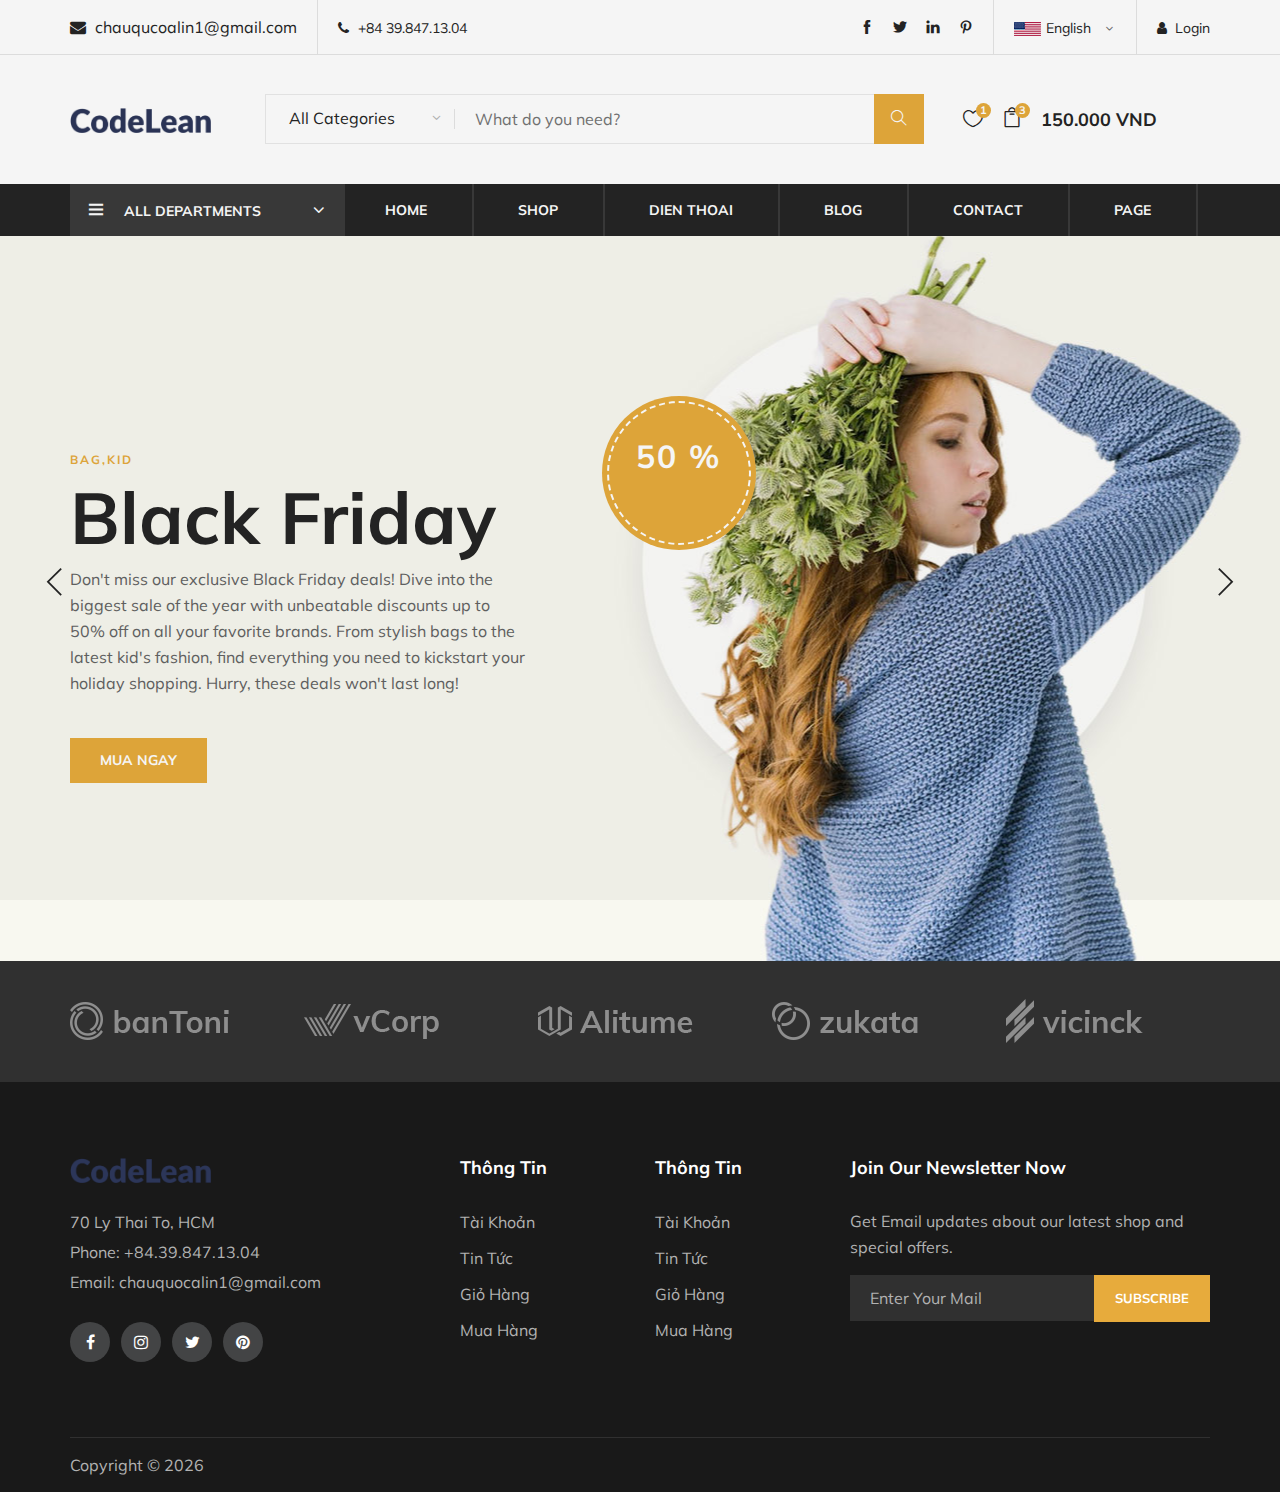
==== wwwroot/index.html @ 82dbb9b5 "Thông điệp của bạn" ====
<!DOCTYPE html>
<html lang="zxx">

<head>
    <meta charset="UTF-8">
    <meta name="description" content="codelean Template">
    <meta name="keywords" content="codelean, unica, creative, html">
    <meta name="viewport" content="width=device-width, initial-scale=1.0">
    <meta http-equiv="X-UA-Compatible" content="ie=edge">
    <title>Alin Mobile</title>

    <!-- Google Font -->
    <link href="https://fonts.googleapis.com/css?family=Muli:300,400,500,600,700,800,900&display=swap" rel="stylesheet">

    <!-- Css Styles -->
    <link rel="stylesheet" href="css/bootstrap.min.css" type="text/css">
    <link rel="stylesheet" href="css/font-awesome.min.css" type="text/css">
    <link rel="stylesheet" href="css/themify-icons.css" type="text/css">
    <link rel="stylesheet" href="css/elegant-icons.css" type="text/css">
    <link rel="stylesheet" href="css/owl.carousel.min.css" type="text/css">
    <link rel="stylesheet" href="css/nice-select.css" type="text/css">
    <link rel="stylesheet" href="css/jquery-ui.min.css" type="text/css">
    <link rel="stylesheet" href="css/slicknav.min.css" type="text/css">
    <link rel="stylesheet" href="css/style.css" type="text/css">
</head>

<body>
    <!-- Start coding here -->

    <div id="preloder">
        <div class="loader"></div>

    </div>

    <header class="header-section">
        <div class="header-top">
            <div class="container">
                <div class="ht-left">
                    <div class="mail-service">
                        <i class="fa fa-envelope"></i>
                        <span>chauqucoalin1@gmail.com</span>
                    </div>
                    <div class="phone-service">
                        <i class="fa fa-phone"></i>
                        <span>+84 39.847.13.04</span>
                    </div>
                </div>
                <div class="ht-right">
                    <a href="login.html" class="login-panel"><i class="fa fa-user"></i>Login</a>
                    <div class="lan-selector">
                        <select class="language_drop" name="countries" id="countries" style="width: 300px;">
                            <!-- Options need to be inside the select element -->
                            <option value='yt' data-image="img/flag-1.jpg" data-imagecss="flag yt" data-title="English">English</option>
                            <option value='yu' data-image="img/flag-2.jpg" data-imagecss="flag yu" data-title="TiengViet">Tieng viet</option>
                        </select>
                    </div>
                    <div class="top-social">
                        <a href="#"><i class="ti-facebook"></i></a>
                        <a href="#"><i class="ti-twitter-alt"></i></a>
                        <a href="#"><i class="ti-linkedin"></i></a>
                        <a href="#"><i class="ti-pinterest"></i></a>
                    </div>
                </div>
            </div>
        </div>
        <div class="container">
            <div class="inner-header">
                <div class="row">
                    <div class="col-lg-2 col-md-2">
                        <div class="logo">
                            <a href="index.html"><img src="img/logo.png" height="25" alt=""></a>
                        </div>
                    </div>
                    <div class="col-lg-7 col-md-7">
                        <div class="advanced-search">
                            <button type="button" class="category-btn">All Categories</button>
                            <div class="input-group">
                                <input type="text" placeholder="What do you need?">
                                <button type="button"><i class="ti-search"></i></button>
                            </div>
                        </div>
                    </div>
                    <div class="col-lg-3 clo-md-3">
                        <ul class="nav-right">
                            <li class="heart-icon">
                                <a href="#">
                                    <i class="icon_heart_alt"></i>
                                    <span>1</span>
                                </a>
                            </li>
                            <li class="cart-icon">
                                <a href="#">
                                    <i class="icon_bag_alt"></i>
                                    <span>3</span>
                                </a>
                                <div class="cart-hover">
                                    <div class="select-items">
                                        <table>
                                            <tbody>
                                                <tr>
                                                    <td class="si-pic"><img src="img/select-product-1.jpg" alt=""></td>
                                                    <td class="si-text">
                                                        <div class="product-selected">
                                                            <p>60.000 VND x 1</p>
                                                            <h6>ALin</h6>
                                                        </div>
                                                    </td>
                                                    <td class="si-close">
                                                        <i class="ti-close"></i>
                                                    </td>
                                                </tr>
                                                <tr>
                                                    <td class="si-pic"><img src="img/select-product-2.jpg" alt=""></td>
                                                    <td class="si-text">
                                                        <div class="product-selected">
                                                            <p>61.000 VND x 1</p>
                                                            <h6>ALin 2</h6>
                                                        </div>
                                                    </td>
                                                    <td class="si-close">
                                                        <i class="ti-close"></i>
                                                    </td>
                                                </tr>
                                            </tbody>
                                        </table>
                                    </div>
                                    <div class="select-total">
                                        <span>total: </span>
                                        <h5>1200000 VND</h5>

                                    </div>
                                    <div class="select-button">
                                        <a href="shopping-cart.html" class="primary-btn view-card">VIEW CARD</a>
                                        <a href="check-out.html" class="primary-btn checkout-btn">CHECK OUT</a>

                                    </div>
                                </div>
                            </li>
                            <li class="cart-price">150.000 VND</li>
                        </ul>
                    </div>
                </div>
            </div>
        </div>
        <div class="nav-item">
            <div class="container">
                <div class="nav-depart">
                    <div class="depart-btn">
                        <i class="ti-menu"></i>
                        <span>All departments</span>
                        <ul class="depart-hover">
                            <li class="active"><a href="#">iPhone</a></li>
                            <li><a href="#">Samsung</a></li>
                            <li><a href="#">Xiaomi</a></li>
                            <li><a href="#">Alin</a></li>
                            <li><a href="#">Nokia</a></li>
                            <li><a href="#">Levo</a></li>
                        </ul>
                    </div>
                </div>
                <nav class="nav-menu mobile-menu">
                    <ul>
                        <li><a href="index.html">Home</a></li>
                        <li><a href="shop.html">Shop</a></li>
                        <li>
                            <a href="#">Dien Thoai</a>
                            <ul class="dropdown">
                                <li><a href="#">Samsung</a></li>
                                <li><a href="#">iPhone</a></li>
                                <li><a href="#">Nokia</a></li>
                            </ul>
                        </li>
                        <li><a href="blog.html">Blog</a></li>
                        <li><a href="contact.html">Contact</a></li>
                        <li><a href="#">Page</a>
                            <ul class="dropdown">
                                <li><a href="blog-details.html">Blog Details</a></li>
                                <li><a href="shopping-cart.html">Shopping Cart</a></li>
                                <li><a href="login.html">Login</a></li>
                            </ul>

                        </li>
                    </ul>
                </nav>
            </div>
        </div>  
    </header>
    <section class="hero-section">
        <div class="hero-items owl-carousel">
            <div class="single-hero-items set-bg" data-setbg="img/hero-1.jpg">
                <div class="container">
                    <div class="row">
                        <div class="col-lg-5">
                            <span>Bag,kid</span>
                            <h1>Black Friday </h1>
                            <p>Don't miss our exclusive Black Friday deals! Dive into the biggest sale of the year with unbeatable discounts up to 50% off on all your favorite brands. From stylish bags to the latest kid's fashion, find everything you need to kickstart your holiday shopping. Hurry, these deals won't last long!</p>
                            <a href="#" class="primary-btn"> Mua Ngay</a>
                        </div>

                    </div>
                    <div class="off-card">
                        <h2><span> 50 %</span></h2>

                    </div>
                </div>
            </div>
            <div class="single-hero-items set-bg" data-setbg="img/hero-2.jpg">
                <div class="container">
                    <div class="row">
                        <div class="col-lg-5">
                            <span>Bag,kid</span>
                            <h1>Black Friday </h1>
                            <p>Don't miss our exclusive Black Friday deals! Dive into the biggest sale of the year with unbeatable discounts up to 50% off on all your favorite brands. From stylish bags to the latest kid's fashion, find everything you need to kickstart your holiday shopping. Hurry, these deals won't last long!</p>

                            <a href="#" class="primary-btn"> Mua Ngay</a>
                        </div>

                    </div>
                    <div class="off-card">
                        <h2><span> 50 %</span></h2>

                    </div>
                </div>
            </div>
        </div>

    </section>
    <!-- logo  -->
    <div class="partner-logo"> 
        <div class="container">
            <div class="logo-carousel owl-carousel">
                <div class="logo-item">
                    <div class="tablecell-inner">
                        <img src="img/logo-carousel/logo-1.png" a>
                    </div>
                </div>
                <div class="logo-item">
                    <div class="tablecell-inner">
                        <img src="img/logo-carousel/logo-2.png" a>
                    </div>
                </div>
                <div class="logo-item">
                    <div class="tablecell-inner">
                        <img src="img/logo-carousel/logo-3.png" a>
                    </div>
                </div>
                <div class="logo-item">
                    <div class="tablecell-inner">
                        <img src="img/logo-carousel/logo-4.png" a>
                    </div>
                </div>
                <div class="logo-item">
                    <div class="tablecell-inner">
                        <img src="img/logo-carousel/logo-5.png" a>
                    </div>
                </div>
            </div>
        </div>
    </div>
    <footer class="footer-section">
        <div class="container">
            <div class="row">
                <div class="col-lg-3">
                    <div class="footer-left">
                        <div class="footer-logo">
                            <a href="index.html">
                                <img src="img/footer-logo.png" alt="Footer Logo" height="25">
                            </a>
                        </div>
                        <ul>
                            <li>70 Ly Thai To, HCM</li>
                            <li>Phone: +84.39.847.13.04</li>
                            <li>Email: chauquocalin1@gmail.com</li>
                        </ul>
                        <div class="footer-social">
                            <a href="#"><i class="fa fa-facebook"></i></a>
                            <a href="#"><i class="fa fa-instagram"></i></a>
                            <a href="#"><i class="fa fa-twitter"></i></a>
                            <a href="#"><i class="fa fa-pinterest"></i></a>
                        </div>
                    </div>
                </div>
                <div class="col-lg-2 offset-lg-1">
                    <div class="footer-widget">
                        <h5>Thông Tin</h5>
                        <ul>
                            <li><a href="">Tài Khoản</a></li>
                            <li><a href="">Tin Tức</a></li>
                            <li><a href="">Giỏ Hàng</a></li>
                            <li><a href="">Mua Hàng</a></li>
                        </ul>
                    </div>
                </div>
                <div class="col-lg-2">
                    <div class="footer-widget">
                        <h5>Thông Tin</h5>
                        <ul>
                            <li><a href="">Tài Khoản</a></li>
                            <li><a href="">Tin Tức</a></li>
                            <li><a href="">Giỏ Hàng</a></li>
                            <li><a href="">Mua Hàng</a></li>
                        </ul>
                    </div>
                </div>
                <div class="col-lg-4">
                 <div class="newslatter-item">
                    <h5>Join Our Newsletter Now</h5>
                    <p>Get Email updates about our latest shop and special offers.</p>
                    <form action="#" class="subscribe-form">
                        <input type="text" placeholder="Enter Your Mail">
                        <button type="button">Subscribe</button>
                    </form>

                 </div>
                </div>
            </div>
            <div class="copyright-reserved">
                <div class="row">
                    <div class="col-lg-12">
                        <div class="copyright-text">
                            <!-- Fixed JavaScript code for the year -->
                            Copyright &copy; <script>document.write(new Date().getFullYear());</script>
                        </div>
                    </div>
                </div>
                
            </div>
        </div>
    </footer>
    

    

    <!-- Js Plugins -->
    <script src="js/jquery-3.3.1.min.js"></script>
    <script src="js/bootstrap.min.js"></script>
    <script src="js/jquery-ui.min.js"></script>
    <script src="js/jquery.countdown.min.js"></script>
    <script src="js/jquery.nice-select.min.js"></script>
    <script src="js/jquery.zoom.min.js"></script>
    <script src="js/jquery.dd.min.js"></script>
    <script src="js/jquery.slicknav.js"></script>
    <script src="js/owl.carousel.min.js"></script>
    <script src="js/main.js"></script>
</body>

</html>
---- wwwroot/css/themify-icons.css ----
@font-face {
	font-family: 'themify';
	src:url('../fonts/themify.eot?-fvbane');
	src:url('../fonts/themify.eot?#iefix-fvbane') format('embedded-opentype'),
		url('../fonts/themify.woff?-fvbane') format('woff'),
		url('../fonts/themify.ttf?-fvbane') format('truetype'),
		url('../fonts/themify.svg?-fvbane#themify') format('svg');
	font-weight: normal;
	font-style: normal;
}

[class^="ti-"], [class*=" ti-"] {
	font-family: 'themify';
	speak: none;
	font-style: normal;
	font-weight: normal;
	font-variant: normal;
	text-transform: none;
	line-height: 1;

	/* Better Font Rendering =========== */
	-webkit-font-smoothing: antialiased;
	-moz-osx-font-smoothing: grayscale;
}

.ti-wand:before {
	content: "\e600";
}
.ti-volume:before {
	content: "\e601";
}
.ti-user:before {
	content: "\e602";
}
.ti-unlock:before {
	content: "\e603";
}
.ti-unlink:before {
	content: "\e604";
}
.ti-trash:before {
	content: "\e605";
}
.ti-thought:before {
	content: "\e606";
}
.ti-target:before {
	content: "\e607";
}
.ti-tag:before {
	content: "\e608";
}
.ti-tablet:before {
	content: "\e609";
}
.ti-star:before {
	content: "\e60a";
}
.ti-spray:before {
	content: "\e60b";
}
.ti-signal:before {
	content: "\e60c";
}
.ti-shopping-cart:before {
	content: "\e60d";
}
.ti-shopping-cart-full:before {
	content: "\e60e";
}
.ti-settings:before {
	content: "\e60f";
}
.ti-search:before {
	content: "\e610";
}
.ti-zoom-in:before {
	content: "\e611";
}
.ti-zoom-out:before {
	content: "\e612";
}
.ti-cut:before {
	content: "\e613";
}
.ti-ruler:before {
	content: "\e614";
}
.ti-ruler-pencil:before {
	content: "\e615";
}
.ti-ruler-alt:before {
	content: "\e616";
}
.ti-bookmark:before {
	content: "\e617";
}
.ti-bookmark-alt:before {
	content: "\e618";
}
.ti-reload:before {
	content: "\e619";
}
.ti-plus:before {
	content: "\e61a";
}
.ti-pin:before {
	content: "\e61b";
}
.ti-pencil:before {
	content: "\e61c";
}
.ti-pencil-alt:before {
	content: "\e61d";
}
.ti-paint-roller:before {
	content: "\e61e";
}
.ti-paint-bucket:before {
	content: "\e61f";
}
.ti-na:before {
	content: "\e620";
}
.ti-mobile:before {
	content: "\e621";
}
.ti-minus:before {
	content: "\e622";
}
.ti-medall:before {
	content: "\e623";
}
.ti-medall-alt:before {
	content: "\e624";
}
.ti-marker:before {
	content: "\e625";
}
.ti-marker-alt:before {
	content: "\e626";
}
.ti-arrow-up:before {
	content: "\e627";
}
.ti-arrow-right:before {
	content: "\e628";
}
.ti-arrow-left:before {
	content: "\e629";
}
.ti-arrow-down:before {
	content: "\e62a";
}
.ti-lock:before {
	content: "\e62b";
}
.ti-location-arrow:before {
	content: "\e62c";
}
.ti-link:before {
	content: "\e62d";
}
.ti-layout:before {
	content: "\e62e";
}
.ti-layers:before {
	content: "\e62f";
}
.ti-layers-alt:before {
	content: "\e630";
}
.ti-key:before {
	content: "\e631";
}
.ti-import:before {
	content: "\e632";
}
.ti-image:before {
	content: "\e633";
}
.ti-heart:before {
	content: "\e634";
}
.ti-heart-broken:before {
	content: "\e635";
}
.ti-hand-stop:before {
	content: "\e636";
}
.ti-hand-open:before {
	content: "\e637";
}
.ti-hand-drag:before {
	content: "\e638";
}
.ti-folder:before {
	content: "\e639";
}
.ti-flag:before {
	content: "\e63a";
}
.ti-flag-alt:before {
	content: "\e63b";
}
.ti-flag-alt-2:before {
	content: "\e63c";
}
.ti-eye:before {
	content: "\e63d";
}
.ti-export:before {
	content: "\e63e";
}
.ti-exchange-vertical:before {
	content: "\e63f";
}
.ti-desktop:before {
	content: "\e640";
}
.ti-cup:before {
	content: "\e641";
}
.ti-crown:before {
	content: "\e642";
}
.ti-comments:before {
	content: "\e643";
}
.ti-comment:before {
	content: "\e644";
}
.ti-comment-alt:before {
	content: "\e645";
}
.ti-close:before {
	content: "\e646";
}
.ti-clip:before {
	content: "\e647";
}
.ti-angle-up:before {
	content: "\e648";
}
.ti-angle-right:before {
	content: "\e649";
}
.ti-angle-left:before {
	content: "\e64a";
}
.ti-angle-down:before {
	content: "\e64b";
}
.ti-check:before {
	content: "\e64c";
}
.ti-check-box:before {
	content: "\e64d";
}
.ti-camera:before {
	content: "\e64e";
}
.ti-announcement:before {
	content: "\e64f";
}
.ti-brush:before {
	content: "\e650";
}
.ti-briefcase:before {
	content: "\e651";
}
.ti-bolt:before {
	content: "\e652";
}
.ti-bolt-alt:before {
	content: "\e653";
}
.ti-blackboard:before {
	content: "\e654";
}
.ti-bag:before {
	content: "\e655";
}
.ti-move:before {
	content: "\e656";
}
.ti-arrows-vertical:before {
	content: "\e657";
}
.ti-arrows-horizontal:before {
	content: "\e658";
}
.ti-fullscreen:before {
	content: "\e659";
}
.ti-arrow-top-right:before {
	content: "\e65a";
}
.ti-arrow-top-left:before {
	content: "\e65b";
}
.ti-arrow-circle-up:before {
	content: "\e65c";
}
.ti-arrow-circle-right:before {
	content: "\e65d";
}
.ti-arrow-circle-left:before {
	content: "\e65e";
}
.ti-arrow-circle-down:before {
	content: "\e65f";
}
.ti-angle-double-up:before {
	content: "\e660";
}
.ti-angle-double-right:before {
	content: "\e661";
}
.ti-angle-double-left:before {
	content: "\e662";
}
.ti-angle-double-down:before {
	content: "\e663";
}
.ti-zip:before {
	content: "\e664";
}
.ti-world:before {
	content: "\e665";
}
.ti-wheelchair:before {
	content: "\e666";
}
.ti-view-list:before {
	content: "\e667";
}
.ti-view-list-alt:before {
	content: "\e668";
}
.ti-view-grid:before {
	content: "\e669";
}
.ti-uppercase:before {
	content: "\e66a";
}
.ti-upload:before {
	content: "\e66b";
}
.ti-underline:before {
	content: "\e66c";
}
.ti-truck:before {
	content: "\e66d";
}
.ti-timer:before {
	content: "\e66e";
}
.ti-ticket:before {
	content: "\e66f";
}
.ti-thumb-up:before {
	content: "\e670";
}
.ti-thumb-down:before {
	content: "\e671";
}
.ti-text:before {
	content: "\e672";
}
.ti-stats-up:before {
	content: "\e673";
}
.ti-stats-down:before {
	content: "\e674";
}
.ti-split-v:before {
	content: "\e675";
}
.ti-split-h:before {
	content: "\e676";
}
.ti-smallcap:before {
	content: "\e677";
}
.ti-shine:before {
	content: "\e678";
}
.ti-shift-right:before {
	content: "\e679";
}
.ti-shift-left:before {
	content: "\e67a";
}
.ti-shield:before {
	content: "\e67b";
}
.ti-notepad:before {
	content: "\e67c";
}
.ti-server:before {
	content: "\e67d";
}
.ti-quote-right:before {
	content: "\e67e";
}
.ti-quote-left:before {
	content: "\e67f";
}
.ti-pulse:before {
	content: "\e680";
}
.ti-printer:before {
	content: "\e681";
}
.ti-power-off:before {
	content: "\e682";
}
.ti-plug:before {
	content: "\e683";
}
.ti-pie-chart:before {
	content: "\e684";
}
.ti-paragraph:before {
	content: "\e685";
}
.ti-panel:before {
	content: "\e686";
}
.ti-package:before {
	content: "\e687";
}
.ti-music:before {
	content: "\e688";
}
.ti-music-alt:before {
	content: "\e689";
}
.ti-mouse:before {
	content: "\e68a";
}
.ti-mouse-alt:before {
	content: "\e68b";
}
.ti-money:before {
	content: "\e68c";
}
.ti-microphone:before {
	content: "\e68d";
}
.ti-menu:before {
	content: "\e68e";
}
.ti-menu-alt:before {
	content: "\e68f";
}
.ti-map:before {
	content: "\e690";
}
.ti-map-alt:before {
	content: "\e691";
}
.ti-loop:before {
	content: "\e692";
}
.ti-location-pin:before {
	content: "\e693";
}
.ti-list:before {
	content: "\e694";
}
.ti-light-bulb:before {
	content: "\e695";
}
.ti-Italic:before {
	content: "\e696";
}
.ti-info:before {
	content: "\e697";
}
.ti-infinite:before {
	content: "\e698";
}
.ti-id-badge:before {
	content: "\e699";
}
.ti-hummer:before {
	content: "\e69a";
}
.ti-home:before {
	content: "\e69b";
}
.ti-help:before {
	content: "\e69c";
}
.ti-headphone:before {
	content: "\e69d";
}
.ti-harddrives:before {
	content: "\e69e";
}
.ti-harddrive:before {
	content: "\e69f";
}
.ti-gift:before {
	content: "\e6a0";
}
.ti-game:before {
	content: "\e6a1";
}
.ti-filter:before {
	content: "\e6a2";
}
.ti-files:before {
	content: "\e6a3";
}
.ti-file:before {
	content: "\e6a4";
}
.ti-eraser:before {
	content: "\e6a5";
}
.ti-envelope:before {
	content: "\e6a6";
}
.ti-download:before {
	content: "\e6a7";
}
.ti-direction:before {
	content: "\e6a8";
}
.ti-direction-alt:before {
	content: "\e6a9";
}
.ti-dashboard:before {
	content: "\e6aa";
}
.ti-control-stop:before {
	content: "\e6ab";
}
.ti-control-shuffle:before {
	content: "\e6ac";
}
.ti-control-play:before {
	content: "\e6ad";
}
.ti-control-pause:before {
	content: "\e6ae";
}
.ti-control-forward:before {
	content: "\e6af";
}
.ti-control-backward:before {
	content: "\e6b0";
}
.ti-cloud:before {
	content: "\e6b1";
}
.ti-cloud-up:before {
	content: "\e6b2";
}
.ti-cloud-down:before {
	content: "\e6b3";
}
.ti-clipboard:before {
	content: "\e6b4";
}
.ti-car:before {
	content: "\e6b5";
}
.ti-calendar:before {
	content: "\e6b6";
}
.ti-book:before {
	content: "\e6b7";
}
.ti-bell:before {
	content: "\e6b8";
}
.ti-basketball:before {
	content: "\e6b9";
}
.ti-bar-chart:before {
	content: "\e6ba";
}
.ti-bar-chart-alt:before {
	content: "\e6bb";
}
.ti-back-right:before {
	content: "\e6bc";
}
.ti-back-left:before {
	content: "\e6bd";
}
.ti-arrows-corner:before {
	content: "\e6be";
}
.ti-archive:before {
	content: "\e6bf";
}
.ti-anchor:before {
	content: "\e6c0";
}
.ti-align-right:before {
	content: "\e6c1";
}
.ti-align-left:before {
	content: "\e6c2";
}
.ti-align-justify:before {
	content: "\e6c3";
}
.ti-align-center:before {
	content: "\e6c4";
}
.ti-alert:before {
	content: "\e6c5";
}
.ti-alarm-clock:before {
	content: "\e6c6";
}
.ti-agenda:before {
	content: "\e6c7";
}
.ti-write:before {
	content: "\e6c8";
}
.ti-window:before {
	content: "\e6c9";
}
.ti-widgetized:before {
	content: "\e6ca";
}
.ti-widget:before {
	content: "\e6cb";
}
.ti-widget-alt:before {
	content: "\e6cc";
}
.ti-wallet:before {
	content: "\e6cd";
}
.ti-video-clapper:before {
	content: "\e6ce";
}
.ti-video-camera:before {
	content: "\e6cf";
}
.ti-vector:before {
	content: "\e6d0";
}
.ti-themify-logo:before {
	content: "\e6d1";
}
.ti-themify-favicon:before {
	content: "\e6d2";
}
.ti-themify-favicon-alt:before {
	content: "\e6d3";
}
.ti-support:before {
	content: "\e6d4";
}
.ti-stamp:before {
	content: "\e6d5";
}
.ti-split-v-alt:before {
	content: "\e6d6";
}
.ti-slice:before {
	content: "\e6d7";
}
.ti-shortcode:before {
	content: "\e6d8";
}
.ti-shift-right-alt:before {
	content: "\e6d9";
}
.ti-shift-left-alt:before {
	content: "\e6da";
}
.ti-ruler-alt-2:before {
	content: "\e6db";
}
.ti-receipt:before {
	content: "\e6dc";
}
.ti-pin2:before {
	content: "\e6dd";
}
.ti-pin-alt:before {
	content: "\e6de";
}
.ti-pencil-alt2:before {
	content: "\e6df";
}
.ti-palette:before {
	content: "\e6e0";
}
.ti-more:before {
	content: "\e6e1";
}
.ti-more-alt:before {
	content: "\e6e2";
}
.ti-microphone-alt:before {
	content: "\e6e3";
}
.ti-magnet:before {
	content: "\e6e4";
}
.ti-line-double:before {
	content: "\e6e5";
}
.ti-line-dotted:before {
	content: "\e6e6";
}
.ti-line-dashed:before {
	content: "\e6e7";
}
.ti-layout-width-full:before {
	content: "\e6e8";
}
.ti-layout-width-default:before {
	content: "\e6e9";
}
.ti-layout-width-default-alt:before {
	content: "\e6ea";
}
.ti-layout-tab:before {
	content: "\e6eb";
}
.ti-layout-tab-window:before {
	content: "\e6ec";
}
.ti-layout-tab-v:before {
	content: "\e6ed";
}
.ti-layout-tab-min:before {
	content: "\e6ee";
}
.ti-layout-slider:before {
	content: "\e6ef";
}
.ti-layout-slider-alt:before {
	content: "\e6f0";
}
.ti-layout-sidebar-right:before {
	content: "\e6f1";
}
.ti-layout-sidebar-none:before {
	content: "\e6f2";
}
.ti-layout-sidebar-left:before {
	content: "\e6f3";
}
.ti-layout-placeholder:before {
	content: "\e6f4";
}
.ti-layout-menu:before {
	content: "\e6f5";
}
.ti-layout-menu-v:before {
	content: "\e6f6";
}
.ti-layout-menu-separated:before {
	content: "\e6f7";
}
.ti-layout-menu-full:before {
	content: "\e6f8";
}
.ti-layout-media-right-alt:before {
	content: "\e6f9";
}
.ti-layout-media-right:before {
	content: "\e6fa";
}
.ti-layout-media-overlay:before {
	content: "\e6fb";
}
.ti-layout-media-overlay-alt:before {
	content: "\e6fc";
}
.ti-layout-media-overlay-alt-2:before {
	content: "\e6fd";
}
.ti-layout-media-left-alt:before {
	content: "\e6fe";
}
.ti-layout-media-left:before {
	content: "\e6ff";
}
.ti-layout-media-center-alt:before {
	content: "\e700";
}
.ti-layout-media-center:before {
	content: "\e701";
}
.ti-layout-list-thumb:before {
	content: "\e702";
}
.ti-layout-list-thumb-alt:before {
	content: "\e703";
}
.ti-layout-list-post:before {
	content: "\e704";
}
.ti-layout-list-large-image:before {
	content: "\e705";
}
.ti-layout-line-solid:before {
	content: "\e706";
}
.ti-layout-grid4:before {
	content: "\e707";
}
.ti-layout-grid3:before {
	content: "\e708";
}
.ti-layout-grid2:before {
	content: "\e709";
}
.ti-layout-grid2-thumb:before {
	content: "\e70a";
}
.ti-layout-cta-right:before {
	content: "\e70b";
}
.ti-layout-cta-left:before {
	content: "\e70c";
}
.ti-layout-cta-center:before {
	content: "\e70d";
}
.ti-layout-cta-btn-right:before {
	content: "\e70e";
}
.ti-layout-cta-btn-left:before {
	content: "\e70f";
}
.ti-layout-column4:before {
	content: "\e710";
}
.ti-layout-column3:before {
	content: "\e711";
}
.ti-layout-column2:before {
	content: "\e712";
}
.ti-layout-accordion-separated:before {
	content: "\e713";
}
.ti-layout-accordion-merged:before {
	content: "\e714";
}
.ti-layout-accordion-list:before {
	content: "\e715";
}
.ti-ink-pen:before {
	content: "\e716";
}
.ti-info-alt:before {
	content: "\e717";
}
.ti-help-alt:before {
	content: "\e718";
}
.ti-headphone-alt:before {
	content: "\e719";
}
.ti-hand-point-up:before {
	content: "\e71a";
}
.ti-hand-point-right:before {
	content: "\e71b";
}
.ti-hand-point-left:before {
	content: "\e71c";
}
.ti-hand-point-down:before {
	content: "\e71d";
}
.ti-gallery:before {
	content: "\e71e";
}
.ti-face-smile:before {
	content: "\e71f";
}
.ti-face-sad:before {
	content: "\e720";
}
.ti-credit-card:before {
	content: "\e721";
}
.ti-control-skip-forward:before {
	content: "\e722";
}
.ti-control-skip-backward:before {
	content: "\e723";
}
.ti-control-record:before {
	content: "\e724";
}
.ti-control-eject:before {
	content: "\e725";
}
.ti-comments-smiley:before {
	content: "\e726";
}
.ti-brush-alt:before {
	content: "\e727";
}
.ti-youtube:before {
	content: "\e728";
}
.ti-vimeo:before {
	content: "\e729";
}
.ti-twitter:before {
	content: "\e72a";
}
.ti-time:before {
	content: "\e72b";
}
.ti-tumblr:before {
	content: "\e72c";
}
.ti-skype:before {
	content: "\e72d";
}
.ti-share:before {
	content: "\e72e";
}
.ti-share-alt:before {
	content: "\e72f";
}
.ti-rocket:before {
	content: "\e730";
}
.ti-pinterest:before {
	content: "\e731";
}
.ti-new-window:before {
	content: "\e732";
}
.ti-microsoft:before {
	content: "\e733";
}
.ti-list-ol:before {
	content: "\e734";
}
.ti-linkedin:before {
	content: "\e735";
}
.ti-layout-sidebar-2:before {
	content: "\e736";
}
.ti-layout-grid4-alt:before {
	content: "\e737";
}
.ti-layout-grid3-alt:before {
	content: "\e738";
}
.ti-layout-grid2-alt:before {
	content: "\e739";
}
.ti-layout-column4-alt:before {
	content: "\e73a";
}
.ti-layout-column3-alt:before {
	content: "\e73b";
}
.ti-layout-column2-alt:before {
	content: "\e73c";
}
.ti-instagram:before {
	content: "\e73d";
}
.ti-google:before {
	content: "\e73e";
}
.ti-github:before {
	content: "\e73f";
}
.ti-flickr:before {
	content: "\e740";
}
.ti-facebook:before {
	content: "\e741";
}
.ti-dropbox:before {
	content: "\e742";
}
.ti-dribbble:before {
	content: "\e743";
}
.ti-apple:before {
	content: "\e744";
}
.ti-android:before {
	content: "\e745";
}
.ti-save:before {
	content: "\e746";
}
.ti-save-alt:before {
	content: "\e747";
}
.ti-yahoo:before {
	content: "\e748";
}
.ti-wordpress:before {
	content: "\e749";
}
.ti-vimeo-alt:before {
	content: "\e74a";
}
.ti-twitter-alt:before {
	content: "\e74b";
}
.ti-tumblr-alt:before {
	content: "\e74c";
}
.ti-trello:before {
	content: "\e74d";
}
.ti-stack-overflow:before {
	content: "\e74e";
}
.ti-soundcloud:before {
	content: "\e74f";
}
.ti-sharethis:before {
	content: "\e750";
}
.ti-sharethis-alt:before {
	content: "\e751";
}
.ti-reddit:before {
	content: "\e752";
}
.ti-pinterest-alt:before {
	content: "\e753";
}
.ti-microsoft-alt:before {
	content: "\e754";
}
.ti-linux:before {
	content: "\e755";
}
.ti-jsfiddle:before {
	content: "\e756";
}
.ti-joomla:before {
	content: "\e757";
}
.ti-html5:before {
	content: "\e758";
}
.ti-flickr-alt:before {
	content: "\e759";
}
.ti-email:before {
	content: "\e75a";
}
.ti-drupal:before {
	content: "\e75b";
}
.ti-dropbox-alt:before {
	content: "\e75c";
}
.ti-css3:before {
	content: "\e75d";
}
.ti-rss:before {
	content: "\e75e";
}
.ti-rss-alt:before {
	content: "\e75f";
}
---- wwwroot/css/elegant-icons.css ----
@font-face {
	font-family: 'ElegantIcons';
	src:url('../fonts/ElegantIcons.eot');
	src:url('../fonts/ElegantIcons.eot?#iefix') format('embedded-opentype'),
		url('../fonts/ElegantIcons.woff') format('woff'),
		url('../fonts/ElegantIcons.ttf') format('truetype'),
		url('../fonts/ElegantIcons.svg#ElegantIcons') format('svg');
	font-weight: normal;
	font-style: normal;
}

/* Use the following CSS code if you want to use data attributes for inserting your icons */
[data-icon]:before {
	font-family: 'ElegantIcons';
	content: attr(data-icon);
	speak: none;
	font-weight: normal;
	font-variant: normal;
	text-transform: none;
	line-height: 1;
	-webkit-font-smoothing: antialiased;
	-moz-osx-font-smoothing: grayscale;
}

/* Use the following CSS code if you want to have a class per icon */
/*
Instead of a list of all class selectors,
you can use the generic selector below, but it's slower:
[class*="your-class-prefix"] {
*/
.arrow_up, .arrow_down, .arrow_left, .arrow_right, .arrow_left-up, .arrow_right-up, .arrow_right-down, .arrow_left-down, .arrow-up-down, .arrow_up-down_alt, .arrow_left-right_alt, .arrow_left-right, .arrow_expand_alt2, .arrow_expand_alt, .arrow_condense, .arrow_expand, .arrow_move, .arrow_carrot-up, .arrow_carrot-down, .arrow_carrot-left, .arrow_carrot-right, .arrow_carrot-2up, .arrow_carrot-2down, .arrow_carrot-2left, .arrow_carrot-2right, .arrow_carrot-up_alt2, .arrow_carrot-down_alt2, .arrow_carrot-left_alt2, .arrow_carrot-right_alt2, .arrow_carrot-2up_alt2, .arrow_carrot-2down_alt2, .arrow_carrot-2left_alt2, .arrow_carrot-2right_alt2, .arrow_triangle-up, .arrow_triangle-down, .arrow_triangle-left, .arrow_triangle-right, .arrow_triangle-up_alt2, .arrow_triangle-down_alt2, .arrow_triangle-left_alt2, .arrow_triangle-right_alt2, .arrow_back, .icon_minus-06, .icon_plus, .icon_close, .icon_check, .icon_minus_alt2, .icon_plus_alt2, .icon_close_alt2, .icon_check_alt2, .icon_zoom-out_alt, .icon_zoom-in_alt, .icon_search, .icon_box-empty, .icon_box-selected, .icon_minus-box, .icon_plus-box, .icon_box-checked, .icon_circle-empty, .icon_circle-slelected, .icon_stop_alt2, .icon_stop, .icon_pause_alt2, .icon_pause, .icon_menu, .icon_menu-square_alt2, .icon_menu-circle_alt2, .icon_ul, .icon_ol, .icon_adjust-horiz, .icon_adjust-vert, .icon_document_alt, .icon_documents_alt, .icon_pencil, .icon_pencil-edit_alt, .icon_pencil-edit, .icon_folder-alt, .icon_folder-open_alt, .icon_folder-add_alt, .icon_info_alt, .icon_error-oct_alt, .icon_error-circle_alt, .icon_error-triangle_alt, .icon_question_alt2, .icon_question, .icon_comment_alt, .icon_chat_alt, .icon_vol-mute_alt, .icon_volume-low_alt, .icon_volume-high_alt, .icon_quotations, .icon_quotations_alt2, .icon_clock_alt, .icon_lock_alt, .icon_lock-open_alt, .icon_key_alt, .icon_cloud_alt, .icon_cloud-upload_alt, .icon_cloud-download_alt, .icon_image, .icon_images, .icon_lightbulb_alt, .icon_gift_alt, .icon_house_alt, .icon_genius, .icon_mobile, .icon_tablet, .icon_laptop, .icon_desktop, .icon_camera_alt, .icon_mail_alt, .icon_cone_alt, .icon_ribbon_alt, .icon_bag_alt, .icon_creditcard, .icon_cart_alt, .icon_paperclip, .icon_tag_alt, .icon_tags_alt, .icon_trash_alt, .icon_cursor_alt, .icon_mic_alt, .icon_compass_alt, .icon_pin_alt, .icon_pushpin_alt, .icon_map_alt, .icon_drawer_alt, .icon_toolbox_alt, .icon_book_alt, .icon_calendar, .icon_film, .icon_table, .icon_contacts_alt, .icon_headphones, .icon_lifesaver, .icon_piechart, .icon_refresh, .icon_link_alt, .icon_link, .icon_loading, .icon_blocked, .icon_archive_alt, .icon_heart_alt, .icon_star_alt, .icon_star-half_alt, .icon_star, .icon_star-half, .icon_tools, .icon_tool, .icon_cog, .icon_cogs, .arrow_up_alt, .arrow_down_alt, .arrow_left_alt, .arrow_right_alt, .arrow_left-up_alt, .arrow_right-up_alt, .arrow_right-down_alt, .arrow_left-down_alt, .arrow_condense_alt, .arrow_expand_alt3, .arrow_carrot_up_alt, .arrow_carrot-down_alt, .arrow_carrot-left_alt, .arrow_carrot-right_alt, .arrow_carrot-2up_alt, .arrow_carrot-2dwnn_alt, .arrow_carrot-2left_alt, .arrow_carrot-2right_alt, .arrow_triangle-up_alt, .arrow_triangle-down_alt, .arrow_triangle-left_alt, .arrow_triangle-right_alt, .icon_minus_alt, .icon_plus_alt, .icon_close_alt, .icon_check_alt, .icon_zoom-out, .icon_zoom-in, .icon_stop_alt, .icon_menu-square_alt, .icon_menu-circle_alt, .icon_document, .icon_documents, .icon_pencil_alt, .icon_folder, .icon_folder-open, .icon_folder-add, .icon_folder_upload, .icon_folder_download, .icon_info, .icon_error-circle, .icon_error-oct, .icon_error-triangle, .icon_question_alt, .icon_comment, .icon_chat, .icon_vol-mute, .icon_volume-low, .icon_volume-high, .icon_quotations_alt, .icon_clock, .icon_lock, .icon_lock-open, .icon_key, .icon_cloud, .icon_cloud-upload, .icon_cloud-download, .icon_lightbulb, .icon_gift, .icon_house, .icon_camera, .icon_mail, .icon_cone, .icon_ribbon, .icon_bag, .icon_cart, .icon_tag, .icon_tags, .icon_trash, .icon_cursor, .icon_mic, .icon_compass, .icon_pin, .icon_pushpin, .icon_map, .icon_drawer, .icon_toolbox, .icon_book, .icon_contacts, .icon_archive, .icon_heart, .icon_profile, .icon_group, .icon_grid-2x2, .icon_grid-3x3, .icon_music, .icon_pause_alt, .icon_phone, .icon_upload, .icon_download, .social_facebook, .social_twitter, .social_pinterest, .social_googleplus, .social_tumblr, .social_tumbleupon, .social_wordpress, .social_instagram, .social_dribbble, .social_vimeo, .social_linkedin, .social_rss, .social_deviantart, .social_share, .social_myspace, .social_skype, .social_youtube, .social_picassa, .social_googledrive, .social_flickr, .social_blogger, .social_spotify, .social_delicious, .social_facebook_circle, .social_twitter_circle, .social_pinterest_circle, .social_googleplus_circle, .social_tumblr_circle, .social_stumbleupon_circle, .social_wordpress_circle, .social_instagram_circle, .social_dribbble_circle, .social_vimeo_circle, .social_linkedin_circle, .social_rss_circle, .social_deviantart_circle, .social_share_circle, .social_myspace_circle, .social_skype_circle, .social_youtube_circle, .social_picassa_circle, .social_googledrive_alt2, .social_flickr_circle, .social_blogger_circle, .social_spotify_circle, .social_delicious_circle, .social_facebook_square, .social_twitter_square, .social_pinterest_square, .social_googleplus_square, .social_tumblr_square, .social_stumbleupon_square, .social_wordpress_square, .social_instagram_square, .social_dribbble_square, .social_vimeo_square, .social_linkedin_square, .social_rss_square, .social_deviantart_square, .social_share_square, .social_myspace_square, .social_skype_square, .social_youtube_square, .social_picassa_square, .social_googledrive_square, .social_flickr_square, .social_blogger_square, .social_spotify_square, .social_delicious_square, .icon_printer, .icon_calulator, .icon_building, .icon_floppy, .icon_drive, .icon_search-2, .icon_id, .icon_id-2, .icon_puzzle, .icon_like, .icon_dislike, .icon_mug, .icon_currency, .icon_wallet, .icon_pens, .icon_easel, .icon_flowchart, .icon_datareport, .icon_briefcase, .icon_shield, .icon_percent, .icon_globe, .icon_globe-2, .icon_target, .icon_hourglass, .icon_balance, .icon_rook, .icon_printer-alt, .icon_calculator_alt, .icon_building_alt, .icon_floppy_alt, .icon_drive_alt, .icon_search_alt, .icon_id_alt, .icon_id-2_alt, .icon_puzzle_alt, .icon_like_alt, .icon_dislike_alt, .icon_mug_alt, .icon_currency_alt, .icon_wallet_alt, .icon_pens_alt, .icon_easel_alt, .icon_flowchart_alt, .icon_datareport_alt, .icon_briefcase_alt, .icon_shield_alt, .icon_percent_alt, .icon_globe_alt, .icon_clipboard {
	font-family: 'ElegantIcons';
	speak: none;
	font-style: normal;
	font-weight: normal;
	font-variant: normal;
	text-transform: none;
	line-height: 1;
	-webkit-font-smoothing: antialiased;
}
.arrow_up:before {
	content: "\21";
}
.arrow_down:before {
	content: "\22";
}
.arrow_left:before {
	content: "\23";
}
.arrow_right:before {
	content: "\24";
}
.arrow_left-up:before {
	content: "\25";
}
.arrow_right-up:before {
	content: "\26";
}
.arrow_right-down:before {
	content: "\27";
}
.arrow_left-down:before {
	content: "\28";
}
.arrow-up-down:before {
	content: "\29";
}
.arrow_up-down_alt:before {
	content: "\2a";
}
.arrow_left-right_alt:before {
	content: "\2b";
}
.arrow_left-right:before {
	content: "\2c";
}
.arrow_expand_alt2:before {
	content: "\2d";
}
.arrow_expand_alt:before {
	content: "\2e";
}
.arrow_condense:before {
	content: "\2f";
}
.arrow_expand:before {
	content: "\30";
}
.arrow_move:before {
	content: "\31";
}
.arrow_carrot-up:before {
	content: "\32";
}
.arrow_carrot-down:before {
	content: "\33";
}
.arrow_carrot-left:before {
	content: "\34";
}
.arrow_carrot-right:before {
	content: "\35";
}
.arrow_carrot-2up:before {
	content: "\36";
}
.arrow_carrot-2down:before {
	content: "\37";
}
.arrow_carrot-2left:before {
	content: "\38";
}
.arrow_carrot-2right:before {
	content: "\39";
}
.arrow_carrot-up_alt2:before {
	content: "\3a";
}
.arrow_carrot-down_alt2:before {
	content: "\3b";
}
.arrow_carrot-left_alt2:before {
	content: "\3c";
}
.arrow_carrot-right_alt2:before {
	content: "\3d";
}
.arrow_carrot-2up_alt2:before {
	content: "\3e";
}
.arrow_carrot-2down_alt2:before {
	content: "\3f";
}
.arrow_carrot-2left_alt2:before {
	content: "\40";
}
.arrow_carrot-2right_alt2:before {
	content: "\41";
}
.arrow_triangle-up:before {
	content: "\42";
}
.arrow_triangle-down:before {
	content: "\43";
}
.arrow_triangle-left:before {
	content: "\44";
}
.arrow_triangle-right:before {
	content: "\45";
}
.arrow_triangle-up_alt2:before {
	content: "\46";
}
.arrow_triangle-down_alt2:before {
	content: "\47";
}
.arrow_triangle-left_alt2:before {
	content: "\48";
}
.arrow_triangle-right_alt2:before {
	content: "\49";
}
.arrow_back:before {
	content: "\4a";
}
.icon_minus-06:before {
	content: "\4b";
}
.icon_plus:before {
	content: "\4c";
}
.icon_close:before {
	content: "\4d";
}
.icon_check:before {
	content: "\4e";
}
.icon_minus_alt2:before {
	content: "\4f";
}
.icon_plus_alt2:before {
	content: "\50";
}
.icon_close_alt2:before {
	content: "\51";
}
.icon_check_alt2:before {
	content: "\52";
}
.icon_zoom-out_alt:before {
	content: "\53";
}
.icon_zoom-in_alt:before {
	content: "\54";
}
.icon_search:before {
	content: "\55";
}
.icon_box-empty:before {
	content: "\56";
}
.icon_box-selected:before {
	content: "\57";
}
.icon_minus-box:before {
	content: "\58";
}
.icon_plus-box:before {
	content: "\59";
}
.icon_box-checked:before {
	content: "\5a";
}
.icon_circle-empty:before {
	content: "\5b";
}
.icon_circle-slelected:before {
	content: "\5c";
}
.icon_stop_alt2:before {
	content: "\5d";
}
.icon_stop:before {
	content: "\5e";
}
.icon_pause_alt2:before {
	content: "\5f";
}
.icon_pause:before {
	content: "\60";
}
.icon_menu:before {
	content: "\61";
}
.icon_menu-square_alt2:before {
	content: "\62";
}
.icon_menu-circle_alt2:before {
	content: "\63";
}
.icon_ul:before {
	content: "\64";
}
.icon_ol:before {
	content: "\65";
}
.icon_adjust-horiz:before {
	content: "\66";
}
.icon_adjust-vert:before {
	content: "\67";
}
.icon_document_alt:before {
	content: "\68";
}
.icon_documents_alt:before {
	content: "\69";
}
.icon_pencil:before {
	content: "\6a";
}
.icon_pencil-edit_alt:before {
	content: "\6b";
}
.icon_pencil-edit:before {
	content: "\6c";
}
.icon_folder-alt:before {
	content: "\6d";
}
.icon_folder-open_alt:before {
	content: "\6e";
}
.icon_folder-add_alt:before {
	content: "\6f";
}
.icon_info_alt:before {
	content: "\70";
}
.icon_error-oct_alt:before {
	content: "\71";
}
.icon_error-circle_alt:before {
	content: "\72";
}
.icon_error-triangle_alt:before {
	content: "\73";
}
.icon_question_alt2:before {
	content: "\74";
}
.icon_question:before {
	content: "\75";
}
.icon_comment_alt:before {
	content: "\76";
}
.icon_chat_alt:before {
	content: "\77";
}
.icon_vol-mute_alt:before {
	content: "\78";
}
.icon_volume-low_alt:before {
	content: "\79";
}
.icon_volume-high_alt:before {
	content: "\7a";
}
.icon_quotations:before {
	content: "\7b";
}
.icon_quotations_alt2:before {
	content: "\7c";
}
.icon_clock_alt:before {
	content: "\7d";
}
.icon_lock_alt:before {
	content: "\7e";
}
.icon_lock-open_alt:before {
	content: "\e000";
}
.icon_key_alt:before {
	content: "\e001";
}
.icon_cloud_alt:before {
	content: "\e002";
}
.icon_cloud-upload_alt:before {
	content: "\e003";
}
.icon_cloud-download_alt:before {
	content: "\e004";
}
.icon_image:before {
	content: "\e005";
}
.icon_images:before {
	content: "\e006";
}
.icon_lightbulb_alt:before {
	content: "\e007";
}
.icon_gift_alt:before {
	content: "\e008";
}
.icon_house_alt:before {
	content: "\e009";
}
.icon_genius:before {
	content: "\e00a";
}
.icon_mobile:before {
	content: "\e00b";
}
.icon_tablet:before {
	content: "\e00c";
}
.icon_laptop:before {
	content: "\e00d";
}
.icon_desktop:before {
	content: "\e00e";
}
.icon_camera_alt:before {
	content: "\e00f";
}
.icon_mail_alt:before {
	content: "\e010";
}
.icon_cone_alt:before {
	content: "\e011";
}
.icon_ribbon_alt:before {
	content: "\e012";
}
.icon_bag_alt:before {
	content: "\e013";
}
.icon_creditcard:before {
	content: "\e014";
}
.icon_cart_alt:before {
	content: "\e015";
}
.icon_paperclip:before {
	content: "\e016";
}
.icon_tag_alt:before {
	content: "\e017";
}
.icon_tags_alt:before {
	content: "\e018";
}
.icon_trash_alt:before {
	content: "\e019";
}
.icon_cursor_alt:before {
	content: "\e01a";
}
.icon_mic_alt:before {
	content: "\e01b";
}
.icon_compass_alt:before {
	content: "\e01c";
}
.icon_pin_alt:before {
	content: "\e01d";
}
.icon_pushpin_alt:before {
	content: "\e01e";
}
.icon_map_alt:before {
	content: "\e01f";
}
.icon_drawer_alt:before {
	content: "\e020";
}
.icon_toolbox_alt:before {
	content: "\e021";
}
.icon_book_alt:before {
	content: "\e022";
}
.icon_calendar:before {
	content: "\e023";
}
.icon_film:before {
	content: "\e024";
}
.icon_table:before {
	content: "\e025";
}
.icon_contacts_alt:before {
	content: "\e026";
}
.icon_headphones:before {
	content: "\e027";
}
.icon_lifesaver:before {
	content: "\e028";
}
.icon_piechart:before {
	content: "\e029";
}
.icon_refresh:before {
	content: "\e02a";
}
.icon_link_alt:before {
	content: "\e02b";
}
.icon_link:before {
	content: "\e02c";
}
.icon_loading:before {
	content: "\e02d";
}
.icon_blocked:before {
	content: "\e02e";
}
.icon_archive_alt:before {
	content: "\e02f";
}
.icon_heart_alt:before {
	content: "\e030";
}
.icon_star_alt:before {
	content: "\e031";
}
.icon_star-half_alt:before {
	content: "\e032";
}
.icon_star:before {
	content: "\e033";
}
.icon_star-half:before {
	content: "\e034";
}
.icon_tools:before {
	content: "\e035";
}
.icon_tool:before {
	content: "\e036";
}
.icon_cog:before {
	content: "\e037";
}
.icon_cogs:before {
	content: "\e038";
}
.arrow_up_alt:before {
	content: "\e039";
}
.arrow_down_alt:before {
	content: "\e03a";
}
.arrow_left_alt:before {
	content: "\e03b";
}
.arrow_right_alt:before {
	content: "\e03c";
}
.arrow_left-up_alt:before {
	content: "\e03d";
}
.arrow_right-up_alt:before {
	content: "\e03e";
}
.arrow_right-down_alt:before {
	content: "\e03f";
}
.arrow_left-down_alt:before {
	content: "\e040";
}
.arrow_condense_alt:before {
	content: "\e041";
}
.arrow_expand_alt3:before {
	content: "\e042";
}
.arrow_carrot_up_alt:before {
	content: "\e043";
}
.arrow_carrot-down_alt:before {
	content: "\e044";
}
.arrow_carrot-left_alt:before {
	content: "\e045";
}
.arrow_carrot-right_alt:before {
	content: "\e046";
}
.arrow_carrot-2up_alt:before {
	content: "\e047";
}
.arrow_carrot-2dwnn_alt:before {
	content: "\e048";
}
.arrow_carrot-2left_alt:before {
	content: "\e049";
}
.arrow_carrot-2right_alt:before {
	content: "\e04a";
}
.arrow_triangle-up_alt:before {
	content: "\e04b";
}
.arrow_triangle-down_alt:before {
	content: "\e04c";
}
.arrow_triangle-left_alt:before {
	content: "\e04d";
}
.arrow_triangle-right_alt:before {
	content: "\e04e";
}
.icon_minus_alt:before {
	content: "\e04f";
}
.icon_plus_alt:before {
	content: "\e050";
}
.icon_close_alt:before {
	content: "\e051";
}
.icon_check_alt:before {
	content: "\e052";
}
.icon_zoom-out:before {
	content: "\e053";
}
.icon_zoom-in:before {
	content: "\e054";
}
.icon_stop_alt:before {
	content: "\e055";
}
.icon_menu-square_alt:before {
	content: "\e056";
}
.icon_menu-circle_alt:before {
	content: "\e057";
}
.icon_document:before {
	content: "\e058";
}
.icon_documents:before {
	content: "\e059";
}
.icon_pencil_alt:before {
	content: "\e05a";
}
.icon_folder:before {
	content: "\e05b";
}
.icon_folder-open:before {
	content: "\e05c";
}
.icon_folder-add:before {
	content: "\e05d";
}
.icon_folder_upload:before {
	content: "\e05e";
}
.icon_folder_download:before {
	content: "\e05f";
}
.icon_info:before {
	content: "\e060";
}
.icon_error-circle:before {
	content: "\e061";
}
.icon_error-oct:before {
	content: "\e062";
}
.icon_error-triangle:before {
	content: "\e063";
}
.icon_question_alt:before {
	content: "\e064";
}
.icon_comment:before {
	content: "\e065";
}
.icon_chat:before {
	content: "\e066";
}
.icon_vol-mute:before {
	content: "\e067";
}
.icon_volume-low:before {
	content: "\e068";
}
.icon_volume-high:before {
	content: "\e069";
}
.icon_quotations_alt:before {
	content: "\e06a";
}
.icon_clock:before {
	content: "\e06b";
}
.icon_lock:before {
	content: "\e06c";
}
.icon_lock-open:before {
	content: "\e06d";
}
.icon_key:before {
	content: "\e06e";
}
.icon_cloud:before {
	content: "\e06f";
}
.icon_cloud-upload:before {
	content: "\e070";
}
.icon_cloud-download:before {
	content: "\e071";
}
.icon_lightbulb:before {
	content: "\e072";
}
.icon_gift:before {
	content: "\e073";
}
.icon_house:before {
	content: "\e074";
}
.icon_camera:before {
	content: "\e075";
}
.icon_mail:before {
	content: "\e076";
}
.icon_cone:before {
	content: "\e077";
}
.icon_ribbon:before {
	content: "\e078";
}
.icon_bag:before {
	content: "\e079";
}
.icon_cart:before {
	content: "\e07a";
}
.icon_tag:before {
	content: "\e07b";
}
.icon_tags:before {
	content: "\e07c";
}
.icon_trash:before {
	content: "\e07d";
}
.icon_cursor:before {
	content: "\e07e";
}
.icon_mic:before {
	content: "\e07f";
}
.icon_compass:before {
	content: "\e080";
}
.icon_pin:before {
	content: "\e081";
}
.icon_pushpin:before {
	content: "\e082";
}
.icon_map:before {
	content: "\e083";
}
.icon_drawer:before {
	content: "\e084";
}
.icon_toolbox:before {
	content: "\e085";
}
.icon_book:before {
	content: "\e086";
}
.icon_contacts:before {
	content: "\e087";
}
.icon_archive:before {
	content: "\e088";
}
.icon_heart:before {
	content: "\e089";
}
.icon_profile:before {
	content: "\e08a";
}
.icon_group:before {
	content: "\e08b";
}
.icon_grid-2x2:before {
	content: "\e08c";
}
.icon_grid-3x3:before {
	content: "\e08d";
}
.icon_music:before {
	content: "\e08e";
}
.icon_pause_alt:before {
	content: "\e08f";
}
.icon_phone:before {
	content: "\e090";
}
.icon_upload:before {
	content: "\e091";
}
.icon_download:before {
	content: "\e092";
}
.social_facebook:before {
	content: "\e093";
}
.social_twitter:before {
	content: "\e094";
}
.social_pinterest:before {
	content: "\e095";
}
.social_googleplus:before {
	content: "\e096";
}
.social_tumblr:before {
	content: "\e097";
}
.social_tumbleupon:before {
	content: "\e098";
}
.social_wordpress:before {
	content: "\e099";
}
.social_instagram:before {
	content: "\e09a";
}
.social_dribbble:before {
	content: "\e09b";
}
.social_vimeo:before {
	content: "\e09c";
}
.social_linkedin:before {
	content: "\e09d";
}
.social_rss:before {
	content: "\e09e";
}
.social_deviantart:before {
	content: "\e09f";
}
.social_share:before {
	content: "\e0a0";
}
.social_myspace:before {
	content: "\e0a1";
}
.social_skype:before {
	content: "\e0a2";
}
.social_youtube:before {
	content: "\e0a3";
}
.social_picassa:before {
	content: "\e0a4";
}
.social_googledrive:before {
	content: "\e0a5";
}
.social_flickr:before {
	content: "\e0a6";
}
.social_blogger:before {
	content: "\e0a7";
}
.social_spotify:before {
	content: "\e0a8";
}
.social_delicious:before {
	content: "\e0a9";
}
.social_facebook_circle:before {
	content: "\e0aa";
}
.social_twitter_circle:before {
	content: "\e0ab";
}
.social_pinterest_circle:before {
	content: "\e0ac";
}
.social_googleplus_circle:before {
	content: "\e0ad";
}
.social_tumblr_circle:before {
	content: "\e0ae";
}
.social_stumbleupon_circle:before {
	content: "\e0af";
}
.social_wordpress_circle:before {
	content: "\e0b0";
}
.social_instagram_circle:before {
	content: "\e0b1";
}
.social_dribbble_circle:before {
	content: "\e0b2";
}
.social_vimeo_circle:before {
	content: "\e0b3";
}
.social_linkedin_circle:before {
	content: "\e0b4";
}
.social_rss_circle:before {
	content: "\e0b5";
}
.social_deviantart_circle:before {
	content: "\e0b6";
}
.social_share_circle:before {
	content: "\e0b7";
}
.social_myspace_circle:before {
	content: "\e0b8";
}
.social_skype_circle:before {
	content: "\e0b9";
}
.social_youtube_circle:before {
	content: "\e0ba";
}
.social_picassa_circle:before {
	content: "\e0bb";
}
.social_googledrive_alt2:before {
	content: "\e0bc";
}
.social_flickr_circle:before {
	content: "\e0bd";
}
.social_blogger_circle:before {
	content: "\e0be";
}
.social_spotify_circle:before {
	content: "\e0bf";
}
.social_delicious_circle:before {
	content: "\e0c0";
}
.social_facebook_square:before {
	content: "\e0c1";
}
.social_twitter_square:before {
	content: "\e0c2";
}
.social_pinterest_square:before {
	content: "\e0c3";
}
.social_googleplus_square:before {
	content: "\e0c4";
}
.social_tumblr_square:before {
	content: "\e0c5";
}
.social_stumbleupon_square:before {
	content: "\e0c6";
}
.social_wordpress_square:before {
	content: "\e0c7";
}
.social_instagram_square:before {
	content: "\e0c8";
}
.social_dribbble_square:before {
	content: "\e0c9";
}
.social_vimeo_square:before {
	content: "\e0ca";
}
.social_linkedin_square:before {
	content: "\e0cb";
}
.social_rss_square:before {
	content: "\e0cc";
}
.social_deviantart_square:before {
	content: "\e0cd";
}
.social_share_square:before {
	content: "\e0ce";
}
.social_myspace_square:before {
	content: "\e0cf";
}
.social_skype_square:before {
	content: "\e0d0";
}
.social_youtube_square:before {
	content: "\e0d1";
}
.social_picassa_square:before {
	content: "\e0d2";
}
.social_googledrive_square:before {
	content: "\e0d3";
}
.social_flickr_square:before {
	content: "\e0d4";
}
.social_blogger_square:before {
	content: "\e0d5";
}
.social_spotify_square:before {
	content: "\e0d6";
}
.social_delicious_square:before {
	content: "\e0d7";
}
.icon_printer:before {
	content: "\e103";
}
.icon_calulator:before {
	content: "\e0ee";
}
.icon_building:before {
	content: "\e0ef";
}
.icon_floppy:before {
	content: "\e0e8";
}
.icon_drive:before {
	content: "\e0ea";
}
.icon_search-2:before {
	content: "\e101";
}
.icon_id:before {
	content: "\e107";
}
.icon_id-2:before {
	content: "\e108";
}
.icon_puzzle:before {
	content: "\e102";
}
.icon_like:before {
	content: "\e106";
}
.icon_dislike:before {
	content: "\e0eb";
}
.icon_mug:before {
	content: "\e105";
}
.icon_currency:before {
	content: "\e0ed";
}
.icon_wallet:before {
	content: "\e100";
}
.icon_pens:before {
	content: "\e104";
}
.icon_easel:before {
	content: "\e0e9";
}
.icon_flowchart:before {
	content: "\e109";
}
.icon_datareport:before {
	content: "\e0ec";
}
.icon_briefcase:before {
	content: "\e0fe";
}
.icon_shield:before {
	content: "\e0f6";
}
.icon_percent:before {
	content: "\e0fb";
}
.icon_globe:before {
	content: "\e0e2";
}
.icon_globe-2:before {
	content: "\e0e3";
}
.icon_target:before {
	content: "\e0f5";
}
.icon_hourglass:before {
	content: "\e0e1";
}
.icon_balance:before {
	content: "\e0ff";
}
.icon_rook:before {
	content: "\e0f8";
}
.icon_printer-alt:before {
	content: "\e0fa";
}
.icon_calculator_alt:before {
	content: "\e0e7";
}
.icon_building_alt:before {
	content: "\e0fd";
}
.icon_floppy_alt:before {
	content: "\e0e4";
}
.icon_drive_alt:before {
	content: "\e0e5";
}
.icon_search_alt:before {
	content: "\e0f7";
}
.icon_id_alt:before {
	content: "\e0e0";
}
.icon_id-2_alt:before {
	content: "\e0fc";
}
.icon_puzzle_alt:before {
	content: "\e0f9";
}
.icon_like_alt:before {
	content: "\e0dd";
}
.icon_dislike_alt:before {
	content: "\e0f1";
}
.icon_mug_alt:before {
	content: "\e0dc";
}
.icon_currency_alt:before {
	content: "\e0f3";
}
.icon_wallet_alt:before {
	content: "\e0d8";
}
.icon_pens_alt:before {
	content: "\e0db";
}
.icon_easel_alt:before {
	content: "\e0f0";
}
.icon_flowchart_alt:before {
	content: "\e0df";
}
.icon_datareport_alt:before {
	content: "\e0f2";
}
.icon_briefcase_alt:before {
	content: "\e0f4";
}
.icon_shield_alt:before {
	content: "\e0d9";
}
.icon_percent_alt:before {
	content: "\e0da";
}
.icon_globe_alt:before {
	content: "\e0de";
}
.icon_clipboard:before {
	content: "\e0e6";
}


	.glyph {
		float: left;
		text-align: center;
		padding: .75em;
		margin: .4em 1.5em .75em 0;
		width: 6em;
text-shadow: none;
	}
        .glyph_big {
        font-size: 128px;
        color: #59c5dc;
        float: left;
        margin-right: 20px;
        }

        .glyph div { padding-bottom: 10px;}

	.glyph input {
		font-family: consolas, monospace;
		font-size: 12px;
		width: 100%;
		text-align: center;
		border: 0;
		box-shadow: 0 0 0 1px #ccc;
		padding: .2em;
                -moz-border-radius: 5px;
                -webkit-border-radius: 5px;
	}
	.centered {
		margin-left: auto;
		margin-right: auto;
	}
	.glyph .fs1 {
		font-size: 2em;
	}
---- wwwroot/css/nice-select.css ----
.nice-select {
  -webkit-tap-highlight-color: transparent;
  background-color: #fff;
  border-radius: 5px;
  border: solid 1px #e8e8e8;
  box-sizing: border-box;
  clear: both;
  cursor: pointer;
  display: block;
  float: left;
  font-family: inherit;
  font-size: 14px;
  font-weight: normal;
  height: 42px;
  line-height: 40px;
  outline: none;
  padding-left: 18px;
  padding-right: 30px;
  position: relative;
  text-align: left !important;
  -webkit-transition: all 0.2s ease-in-out;
  transition: all 0.2s ease-in-out;
  -webkit-user-select: none;
     -moz-user-select: none;
      -ms-user-select: none;
          user-select: none;
  white-space: nowrap;
  width: auto; }
  .nice-select:hover {
    border-color: #dbdbdb; }
  .nice-select:active, .nice-select.open, .nice-select:focus {
    border-color: #999; }
  .nice-select:after {
    border-bottom: 2px solid #999;
    border-right: 2px solid #999;
    content: '';
    display: block;
    height: 5px;
    margin-top: -4px;
    pointer-events: none;
    position: absolute;
    right: 12px;
    top: 50%;
    -webkit-transform-origin: 66% 66%;
        -ms-transform-origin: 66% 66%;
            transform-origin: 66% 66%;
    -webkit-transform: rotate(45deg);
        -ms-transform: rotate(45deg);
            transform: rotate(45deg);
    -webkit-transition: all 0.15s ease-in-out;
    transition: all 0.15s ease-in-out;
    width: 5px; }
  .nice-select.open:after {
    -webkit-transform: rotate(-135deg);
        -ms-transform: rotate(-135deg);
            transform: rotate(-135deg); }
  .nice-select.open .list {
    opacity: 1;
    pointer-events: auto;
    -webkit-transform: scale(1) translateY(0);
        -ms-transform: scale(1) translateY(0);
            transform: scale(1) translateY(0); }
  .nice-select.disabled {
    border-color: #ededed;
    color: #999;
    pointer-events: none; }
    .nice-select.disabled:after {
      border-color: #cccccc; }
  .nice-select.wide {
    width: 100%; }
    .nice-select.wide .list {
      left: 0 !important;
      right: 0 !important; }
  .nice-select.right {
    float: right; }
    .nice-select.right .list {
      left: auto;
      right: 0; }
  .nice-select.small {
    font-size: 12px;
    height: 36px;
    line-height: 34px; }
    .nice-select.small:after {
      height: 4px;
      width: 4px; }
    .nice-select.small .option {
      line-height: 34px;
      min-height: 34px; }
  .nice-select .list {
    background-color: #fff;
    border-radius: 5px;
    box-shadow: 0 0 0 1px rgba(68, 68, 68, 0.11);
    box-sizing: border-box;
    margin-top: 4px;
    opacity: 0;
    overflow: hidden;
    padding: 0;
    pointer-events: none;
    position: absolute;
    top: 100%;
    left: 0;
    -webkit-transform-origin: 50% 0;
        -ms-transform-origin: 50% 0;
            transform-origin: 50% 0;
    -webkit-transform: scale(0.75) translateY(-21px);
        -ms-transform: scale(0.75) translateY(-21px);
            transform: scale(0.75) translateY(-21px);
    -webkit-transition: all 0.2s cubic-bezier(0.5, 0, 0, 1.25), opacity 0.15s ease-out;
    transition: all 0.2s cubic-bezier(0.5, 0, 0, 1.25), opacity 0.15s ease-out;
    z-index: 9; }
    .nice-select .list:hover .option:not(:hover) {
      background-color: transparent !important; }
  .nice-select .option {
    cursor: pointer;
    font-weight: 400;
    line-height: 40px;
    list-style: none;
    min-height: 40px;
    outline: none;
    padding-left: 18px;
    padding-right: 29px;
    text-align: left;
    -webkit-transition: all 0.2s;
    transition: all 0.2s; }
    .nice-select .option:hover, .nice-select .option.focus, .nice-select .option.selected.focus {
      background-color: #f6f6f6; }
    .nice-select .option.selected {
      font-weight: bold; }
    .nice-select .option.disabled {
      background-color: transparent;
      color: #999;
      cursor: default; }

.no-csspointerevents .nice-select .list {
  display: none; }

.no-csspointerevents .nice-select.open .list {
  display: block; }
---- wwwroot/css/style.css ----
/******************************************************************
  Template Name: codelean
  Description: codelean eCommerce HTML Template
  Author: CodeLean
  Author URI: https://CodeLean.vn/
  Version: 1.0
  Created: CodeLean
******************************************************************/

/*------------------------------------------------------------------
[Table of contents]

1.  Template default CSS
	1.1	Variables
	1.2	Mixins
	1.3	Flexbox
	1.4	Reset
2.  Helper Css
3.  Header Section
4.  Hero Section
5.  Banner Section
6.  Deal Of The Week
7.  Latest Blog
8.  Logo Carousel
9.  Contact
10.  Footer

-------------------------------------------------------------------*/

/*----------------------------------------*/
/* Template default CSS
/*----------------------------------------*/

html,
body {
	height: 100%;
	font-family: "Muli", sans-serif;
	-webkit-font-smoothing: antialiased;
	font-smoothing: antialiased;
}

h1,
h2,
h3,
h4,
h5,
h6 {
	margin: 0;
	color: #111111;
	font-weight: 400;
	font-family: "Muli", sans-serif;
}

h1 {
	font-size: 70px;
}

h2 {
	font-size: 36px;
}

h3 {
	font-size: 30px;
}

h4 {
	font-size: 24px;
}

h5 {
	font-size: 18px;
}

h6 {
	font-size: 16px;
}

p {
	font-size: 16px;
	font-family: "Muli", sans-serif;
	color: #636363;
	font-weight: 400;
	line-height: 26px;
	margin: 0 0 15px 0;
}

img {
	max-width: 100%;
}

input:focus,
select:focus,
button:focus,
textarea:focus {
	outline: none;
}

a:hover,
a:focus {
	text-decoration: none;
	outline: none;
	color: #fff;
}

ul,
ol {
	padding: 0;
	margin: 0;
}

/*---------------------
  Helper CSS
-----------------------*/

.section-title {
	margin-bottom: 40px;
	text-align: center;
}

.section-title .product-price {
	font-size: 24px;
	font-weight: 700;
	color: #e7ab3c;
}

.section-title .product-price span {
	font-size: 16px;
	font-weight: 400;
	color: #636363;
}

.section-title h2 {
	color: #252525;
	font-size: 36px;
	font-weight: 700;
	margin-bottom: 38px;
	position: relative;
}

.section-title h2:before {
	position: absolute;
	left: 0;
	right: 0;
	bottom: -14px;
	width: 80px;
	height: 3px;
	background: #e7ab3c;
	content: "";
	margin: 0 auto;
}

.section-title p {
	color: #6e6e6e;
}

.set-bg {
	background-repeat: no-repeat;
	background-size: cover;
	background-position: top center;
}

.spad {
	padding-top: 100px;
	padding-bottom: 100px;
}

.text-white h1,
.text-white h2,
.text-white h3,
.text-white h4,
.text-white h5,
.text-white h6,
.text-white p,
.text-white span,
.text-white li,
.text-white a {
	color: #fff;
}

/* buttons */

.primary-btn {
	display: inline-block;
	font-size: 14px;
	font-weight: 700;
	padding: 12px 30px;
	color: #ffffff;
	background: #e7ab3c;
	text-transform: uppercase;
}

.site-btn {
	color: #ffffff;
	background: #e7ab3c;
	border: 1px solid #e7ab3c;
	font-size: 14px;
	font-weight: 700;
	text-transform: uppercase;
	padding: 13px 45px 11px;
	cursor: pointer;
}

/* Preloder */

#preloder {
	position: fixed;
	width: 100%;
	height: 100%;
	top: 0;
	left: 0;
	z-index: 999999;
	background: #000;
}

.loader {
	width: 40px;
	height: 40px;
	position: absolute;
	top: 50%;
	left: 50%;
	margin-top: -13px;
	margin-left: -13px;
	border-radius: 60px;
	animation: loader 0.8s linear infinite;
	-webkit-animation: loader 0.8s linear infinite;
}

@keyframes loader {
	0% {
		-webkit-transform: rotate(0deg);
		transform: rotate(0deg);
		border: 4px solid #f44336;
		border-left-color: transparent;
	}
	50% {
		-webkit-transform: rotate(180deg);
		transform: rotate(180deg);
		border: 4px solid #673ab7;
		border-left-color: transparent;
	}
	100% {
		-webkit-transform: rotate(360deg);
		transform: rotate(360deg);
		border: 4px solid #f44336;
		border-left-color: transparent;
	}
}

@-webkit-keyframes loader {
	0% {
		-webkit-transform: rotate(0deg);
		border: 4px solid #f44336;
		border-left-color: transparent;
	}
	50% {
		-webkit-transform: rotate(180deg);
		border: 4px solid #673ab7;
		border-left-color: transparent;
	}
	100% {
		-webkit-transform: rotate(360deg);
		border: 4px solid #f44336;
		border-left-color: transparent;
	}
}

/*---------------------
  Header
-----------------------*/

.ht-right .lan-selector {
	max-width: 142px;
	cursor: pointer;
	display: inline-block;
	position: relative;
}

.ht-right .lan-selector .ddcommon {
	max-width: 142px;
	-webkit-box-shadow: none !important;
	box-shadow: none !important;
	outline: none;
	cursor: pointer;
	padding: 0 20px;
}

.ht-right .lan-selector .ddcommon .ddTitle .ddTitleText img {
	padding-right: 5px;
}

.ht-right .lan-selector .ddcommon .ddTitle .ddTitleText span {
	font-size: 14px;
	color: #252525;
}

.ht-right .lan-selector .ddcommon .ddTitle .ddArrow:before {
	content: "3";
	font-family: "ElegantIcons";
	font-size: 14px;
	color: #636363;
	float: right;
	position: relative;
	right: 0;
	line-height: 26px;
}

.ht-right .lan-selector .ddcommon .ddChild {
	background: #fff;
	max-width: 142px;
	width: 100%;
	position: relative;
	left: 0;
}

.ht-right .lan-selector .ddcommon .ddChild ul {
	width: 100%;
	max-width: 142px;
}

.ht-right .lan-selector .ddcommon .ddChild ul li {
	line-height: 23px;
	padding: 0px 10px;
	list-style: none;
}

.ht-right .lan-selector .ddcommon .ddChild ul li img {
	padding-right: 10px;
}

.ht-right .lan-selector .ddcommon .ddChild ul li span {
	font-size: 13px;
	color: #000;
	letter-spacing: 0.325px;
}

.header-top {
	display: -webkit-box;
	display: -ms-flexbox;
	display: flex;
	border-bottom: 1px solid #e5e5e5;
}

.header-top .ht-left {
	float: left;
}

.header-top .ht-left .mail-service {
	font-size: 16px;
	color: #252525;
	float: left;
	border-right: 1px solid #E5E5E5;
	padding-top: 15px;
	padding-bottom: 15px;
	padding-right: 20px;
}

.header-top .ht-left .mail-service i {
	margin-right: 5px;
}

.header-top .ht-left .phone-service {
	float: right;
	font-size: 14px;
	color: #252525;
	line-height: 27px;
	padding-top: 15px;
	padding-bottom: 12px;
	padding-left: 20px;
}

.header-top .ht-left .phone-service i {
	margin-right: 5px;
}

.header-top .ht-right {
	float: right;
}

.header-top .ht-right .login-panel {
	float: right;
	font-size: 14px;
	color: #252525;
	display: inline-block;
	padding-left: 20px;
	border-left: 1px solid #e5e5e5;
	padding-top: 18px;
	padding-bottom: 15px;
}

.header-top .ht-right .login-panel i {
	margin-right: 8px;
}

.header-top .ht-right .lan-selector {
	float: right;
	margin-top: 15px;
	margin-bottom: 13px;
}

.header-top .ht-right .top-social {
	float: right;
	padding-right: 20px;
	padding-top: 15px;
	padding-bottom: 15px;
	border-right: 1px solid #e5e5e5;
}

.header-top .ht-right .top-social a {
	color: #252525;
	font-size: 14px;
	display: inline-block;
	margin-left: 15px;
}

.inner-header {
	padding: 39px 0;
}

.inner-header .logo {
	padding: 12px 0;
}

.inner-header .logo a {
	display: inline-block;
}

.inner-header .advanced-search {
	height: 50px;
	border: 1px solid #ebebeb;
}

.inner-header .advanced-search .category-btn {
	max-width: 30%;
	float: left;
	background: transparent;
	border: none;
	padding-left: 23px;
	padding-top: 11px;
	padding-bottom: 13px;
	padding-right: 60px;
	font-size: 16px;
	color: #252525;
	position: relative;
}

.inner-header .advanced-search .category-btn:before {
	position: absolute;
	right: 0;
	top: 14px;
	width: 1px;
	height: 20px;
	background: #e5e5e5;
	content: "";
}

.inner-header .advanced-search .category-btn:after {
	position: absolute;
	right: 11px;
	top: 10px;
	content: "3";
	font-family: "ElegantIcons";
	font-size: 16px;
	color: #b2b2b2;
}

.inner-header .advanced-search .input-group {
	max-width: 70%;
	height: 100%;
}

.inner-header .advanced-search .input-group input {
	width: 100%;
	height: 100%;
	border: none;
	font-size: 16px;
	color: #d1d1d1;
	padding-left: 20px;
}

.inner-header .advanced-search .input-group button {
	font-size: 16px;
	color: #ffffff;
	position: absolute;
	right: -3px;
	top: -1px;
	border: 1px solid #e7ab3c;
	background: #e7ab3c;
	padding: 12px 16px 12px;
	cursor: pointer;
}

.inner-header .nav-right {
	padding: 10px 0;
}

.inner-header .nav-right li {
	list-style: none;
	display: inline-block;
	font-size: 20px;
	margin-left: 15px;
}

.inner-header .nav-right li.heart-icon a {
	color: #252525;
	position: relative;
	display: inline-block;
}

.inner-header .nav-right li.heart-icon a span {
	position: absolute;
	right: -8px;
	top: -1px;
	height: 15px;
	width: 15px;
	background: #e7ab3c;
	color: #ffffff;
	border-radius: 50%;
	font-size: 11px;
	font-weight: 700;
	text-align: center;
	line-height: 15px;
}

.inner-header .nav-right li.cart-icon {
	position: relative;
}

.inner-header .nav-right li.cart-icon:hover .cart-hover {
	opacity: 1;
	visibility: visible;
	top: 60px;
}

.inner-header .nav-right li.cart-icon a {
	color: #252525;
	position: relative;
	display: inline-block;
}

.inner-header .nav-right li.cart-icon a span {
	position: absolute;
	right: -8px;
	top: -1px;
	height: 15px;
	width: 15px;
	background: #e7ab3c;
	color: #ffffff;
	border-radius: 50%;
	font-size: 11px;
	font-weight: 700;
	text-align: center;
	line-height: 15px;
}

.inner-header .nav-right li.cart-icon .cart-hover {
	position: absolute;
	right: -70px;
	top: 100px;
	width: 350px;
	background: #ffffff;
	z-index: 99;
	text-align: left;
	padding: 30px;
	opacity: 0;
	visibility: hidden;
	-webkit-box-shadow: 0 13px 32px rgba(51, 51, 51, 0.1);
	box-shadow: 0 13px 32px rgba(51, 51, 51, 0.1);
	-webkit-transition: all 0.3s;
	-o-transition: all 0.3s;
	transition: all 0.3s;
}

.inner-header .nav-right li.cart-icon .cart-hover .select-items table {
	width: 100%;
}

.inner-header .nav-right li.cart-icon .cart-hover .select-items table tr td {
	padding-bottom: 20px;
}

.inner-header .nav-right li.cart-icon .cart-hover .select-items table tr td.si-pic img {
	border: 1px solid #ebebeb;
}

.inner-header .nav-right li.cart-icon .cart-hover .select-items table tr td.si-text {
	padding-left: 18px;
}

.inner-header .nav-right li.cart-icon .cart-hover .select-items table tr td.si-text .product-selected p {
	color: #e7ab3c;
	line-height: 30px;
	margin-bottom: 7px;
}

.inner-header .nav-right li.cart-icon .cart-hover .select-items table tr td.si-text .product-selected h6 {
	color: #232530;
}

.inner-header .nav-right li.cart-icon .cart-hover .select-items table tr td.si-close {
	color: #252525;
	font-size: 16px;
	cursor: pointer;
}

.inner-header .nav-right li.cart-icon .cart-hover .select-total {
	overflow: hidden;
	border-top: 1px solid #e5e5e5;
	padding-top: 26px;
	margin-bottom: 30px;
}

.inner-header .nav-right li.cart-icon .cart-hover .select-total span {
	font-size: 14px;
	color: #e7ab3c;
	text-transform: uppercase;
	letter-spacing: 0.5px;
	float: left;
}

.inner-header .nav-right li.cart-icon .cart-hover .select-total h5 {
	color: #e7ab3c;
	float: right;
}

.inner-header .nav-right li.cart-icon .cart-hover .select-button .view-card {
	font-size: 12px;
	letter-spacing: 2px;
	display: block;
	text-align: center;
	background: #191919;
	color: #ffffff;
	padding: 15px 30px 12px;
	margin-bottom: 10px;
}

.inner-header .nav-right li.cart-icon .cart-hover .select-button .checkout-btn {
	font-size: 12px;
	letter-spacing: 2px;
	display: block;
	text-align: center;
	color: #ffffff;
	padding: 15px 30px 12px;
}

.inner-header .nav-right li.cart-price {
	font-size: 18px;
	font-weight: 700;
	color: #252525;
}

.nav-item {
	background: #252525;
	display: -webkit-box;
	display: -ms-flexbox;
	display: flex;
}

.nav-item .nav-depart {
	float: left;
}

.nav-item .nav-depart .depart-btn {
	background: #3b3b3b;
	color: #ffffff;
	padding: 14px 84px 14px 18px;
	cursor: pointer;
	position: relative;
}

.nav-item .nav-depart .depart-btn:hover .depart-hover {
	top: 52px;
	opacity: 1;
	visibility: visible;
	z-index: 99;
}

.nav-item .nav-depart .depart-btn:before {
	position: absolute;
	color: #ffffff;
	right: 20px;
	top: 13px;
	content: "";
	font-family: FontAwesome;
	font-size: 18px;
}

.nav-item .nav-depart .depart-btn i {
	color: #ffffff;
	font-size: 16px;
}

.nav-item .nav-depart .depart-btn span {
	font-size: 14px;
	font-weight: 700;
	text-transform: uppercase;
	margin-left: 16px;
}

.nav-item .nav-depart .depart-btn .depart-hover {
	position: absolute;
	width: 100%;
	background: #fff;
	left: 0;
	top: 62px;
	opacity: 0;
	visibility: hidden;
	padding-bottom: 29px;
	-webkit-box-shadow: 0 13px 32px rgba(51, 51, 51, 0.1);
	box-shadow: 0 13px 32px rgba(51, 51, 51, 0.1);
	-webkit-transition: all 0.3s;
	-o-transition: all 0.3s;
	transition: all 0.3s;
}

.nav-item .nav-depart .depart-btn .depart-hover li {
	list-style: none;
}

.nav-item .nav-depart .depart-btn .depart-hover li.active a {
	color: #e7ab3c;
}

.nav-item .nav-depart .depart-btn .depart-hover li a {
	display: block;
	font-size: 16px;
	color: #000000;
	padding-left: 40px;
	padding-top: 16px;
	padding-right: 30px;
	-webkit-transition: all 0.3s;
	-o-transition: all 0.3s;
	transition: all 0.3s;
}

.nav-item .nav-depart .depart-btn .depart-hover li a:hover {
	color: #e7ab3c;
}

.nav-item .nav-menu {
	display: -webkit-inline-box;
	display: -ms-inline-flexbox;
	display: inline-flex;
	position: relative;
}

.nav-item .nav-menu li {
	list-style: none;
	display: inline-block;
	margin-left: -5px;
	position: relative;
}

.nav-item .nav-menu li.active a {
	background: #e7ab3c;
}

.nav-item .nav-menu li a {
	font-size: 14px;
	font-weight: 700;
	display: block;
	color: #ffffff;
	border-right: 2px solid #3b3b3b;
	text-transform: uppercase;
	padding: 16px 42px 15px;
	-webkit-transition: all 0.3s;
	-o-transition: all 0.3s;
	transition: all 0.3s;
}

.nav-item .nav-menu li:hover>a {
	background: #e7ab3c;
}

.nav-item .nav-menu li:hover .dropdown {
	opacity: 1;
	visibility: visible;
	top: 52px;
}

.nav-item .nav-menu li .dropdown {
	position: absolute;
	right: 0;
	top: 82px;
	width: 200px;
	z-index: 99;
	background: #252525;
	opacity: 0;
	visibility: hidden;
	-webkit-transition: all 0.3s;
	-o-transition: all 0.3s;
	transition: all 0.3s;
}

.nav-item .nav-menu li .dropdown li {
	display: block;
	margin-left: 0;
}

.nav-item .nav-menu li .dropdown li:hover>a {
	background: transparent;
	color: #e7ab3c;
}

.nav-item .nav-menu li .dropdown li a {
	border-right: 0;
	padding: 13px 20px 12px 30px;
	text-transform: capitalize;
}

.slicknav_menu {
	display: none;
}

/*---------------------
  Hero Section
-----------------------*/

.hero-items .single-hero-items {
	height: 725px;
	padding-top: 210px;
}

.hero-items .single-hero-items span {
	color: #e7ab3c;
	font-size: 12px;
	font-weight: 700;
	letter-spacing: 2px;
	text-transform: uppercase;
	line-height: 28px;
	display: inline-block;
	position: relative;
	top: 50px;
	opacity: 0;
}

.hero-items .single-hero-items h1 {
	color: #252525;
	font-size: 72px;
	font-weight: 700;
	margin-bottom: 6px;
	position: relative;
	top: 50px;
	opacity: 0;
}

.hero-items .single-hero-items p {
	margin-bottom: 42px;
	position: relative;
	top: 100px;
	opacity: 0;
}

.hero-items .single-hero-items .primary-btn {
	position: relative;
	top: 100px;
	opacity: 0;
}

.hero-items .off-card {
	height: 154px;
	width: 154px;
	padding-top: 40px;
	border-radius: 50%;
	text-align: center;
	line-height: 140px;
	position: absolute;
	left: 47%;
	top: 160px;
	background: #e7ab3c;
	z-index: 1;
	-webkit-transform: rotate(45deg);
	-ms-transform: rotate(45deg);
	transform: rotate(45deg);
	opacity: 0;
}

.hero-items .off-card:after {
	position: absolute;
	left: 5px;
	top: 5px;
	width: calc(100% - 10px);
	height: calc(100% - 10px);
	border: 2px dashed #ffffff;
	content: "";
	border-radius: 50%;
	z-index: -1;
}

.hero-items .off-card h2 {
	font-size: 32px;
	font-weight: 700;
	color: #ffffff;
	text-transform: uppercase;
}

.hero-items .off-card h2 span {
	display: block;
	font-size: 32px;
	font-weight: 700;
	color: #ffffff;
	text-transform: uppercase;
	margin-top: 6px;
}

.hero-items .owl-item.active .single-hero-items span,
.hero-items .owl-item.active .single-hero-items h1,
.hero-items .owl-item.active .single-hero-items p,
.hero-items .owl-item.active .single-hero-items .primary-btn {
	top: 0;
	opacity: 1;
}

.hero-items .owl-item.active .single-hero-items span {
	-webkit-transition: all 0.2s ease 0.2s;
	-o-transition: all 0.2s ease 0.2s;
	transition: all 0.2s ease 0.2s;
}

.hero-items .owl-item.active .single-hero-items h1 {
	-webkit-transition: all 0.4s ease 0.4s;
	-o-transition: all 0.4s ease 0.4s;
	transition: all 0.4s ease 0.4s;
}

.hero-items .owl-item.active .single-hero-items p {
	-webkit-transition: all 0.6s ease 0.6s;
	-o-transition: all 0.6s ease 0.6s;
	transition: all 0.6s ease 0.6s;
}

.hero-items .owl-item.active .single-hero-items .primary-btn {
	-webkit-transition: all 0.8s ease 0.8s;
	-o-transition: all 0.8s ease 0.8s;
	transition: all 0.8s ease 0.8s;
}

.hero-items .owl-item.active .single-hero-items .off-card {
	opacity: 1;
	-webkit-transform: rotate(0deg);
	-ms-transform: rotate(0deg);
	transform: rotate(0deg);
	-webkit-transition: all 1s ease 1s;
	-o-transition: all 1s ease 1s;
	transition: all 1s ease 1s;
}

.hero-items .owl-nav button[type=button] {
	font-size: 30px;
	position: absolute;
	left: 40px;
	top: 45%;
	color: #252525;
}

.hero-items .owl-nav button[type=button]:hover {
	color: #dfad51;
}

.hero-items .owl-nav button[type=button].owl-next {
	left: auto;
	right: 40px;
}

/*---------------------
  Banner Section
-----------------------*/

.banner-section {
	padding: 80px 50px;
}

.single-banner {
	position: relative;
	z-index: 1;
}

.single-banner:hover::before {
	-webkit-transform: scale(1);
	-ms-transform: scale(1);
	transform: scale(1);
}

.single-banner::before {
	position: absolute;
	left: 35px;
	top: 30px;
	border: 13px solid #ffffff;
	content: "";
	opacity: 0.3;
	width: calc(100% - 70px);
	height: calc(100% - 60px);
	-webkit-transform: scale(0);
	-ms-transform: scale(0);
	transform: scale(0);
	-webkit-transition: all 0.3s;
	-o-transition: all 0.3s;
	transition: all 0.3s;
}

.single-banner img {
	min-width: 100%;
}

.single-banner .inner-text {
	position: absolute;
	left: 0;
	top: 0;
	display: -webkit-box;
	display: -ms-flexbox;
	display: flex;
	-webkit-box-pack: center;
	-ms-flex-pack: center;
	justify-content: center;
	width: 100%;
	-webkit-box-align: center;
	-ms-flex-align: center;
	align-items: center;
	height: 100%;
}

.single-banner .inner-text h4 {
	color: #252525;
	font-weight: 700;
	padding: 11px 28px;
	background: #ffffff;
	border-radius: 2px;
}

/*---------------------
  Women Banner Section
-----------------------*/

.women-banner {
	padding-right: 65px;
	padding-left: 65px;
	padding-top: 0;
	padding-bottom: 80px;
}

.product-large {
	height: 620px;
	margin-left: -15px;
	margin-right: -15px;
	text-align: center;
	padding-top: 285px;
}

.product-large h2 {
	color: #ffffff;
	font-size: 48px;
	font-weight: 700;
	margin-bottom: 18px;
}

.product-large a {
	color: #ffffff;
	font-size: 18px;
	font-weight: 500;
	display: inline-block;
	position: relative;
}

.product-large a:before {
	position: absolute;
	left: 0;
	bottom: -4px;
	width: 100%;
	height: 2px;
	background: #ffffff;
	content: "";
}

.filter-control {
	text-align: center;
	margin-bottom: 45px;
	padding-top: 32px;
}

.filter-control ul li {
	list-style: none;
	display: inline-block;
	font-size: 20px;
	color: #b2b2b2;
	margin-right: 22px;
	position: relative;
	cursor: pointer;
}

.filter-control ul li.active {
	color: #171717;
}

.filter-control ul li.active:before {
	opacity: 1;
}

.filter-control ul li:before {
	position: absolute;
	left: 0;
	bottom: -3px;
	width: 100%;
	height: 2px;
	background: #171717;
	content: "";
	opacity: 0;
}

.filter-control ul li:last-child {
	margin-right: 0;
}

.product-slider .owl-nav button[type=button] {
	font-size: 30px;
	position: absolute;
	left: -62px;
	top: 25%;
	color: #171717;
	opacity: 0.3;
}

.product-slider .owl-nav button[type=button].owl-next {
	left: auto;
	right: -62px;
	color: #171717;
	opacity: 1;
}

.product-slider .owl-dots {
	text-align: center;
	margin-top: 27px;
}

.product-slider .owl-dots button {
	width: 6px;
	height: 6px;
	background: #D8D9DA;
	border-radius: 50%;
	margin-right: 10px;
	-webkit-transition: all 0.3s;
	-o-transition: all 0.3s;
	transition: all 0.3s;
}

.product-slider .owl-dots button:last-child {
	margin-right: 0;
}

.product-slider .owl-dots button.active {
	width: 30px;
	background: #252525;
	border-radius: 50px;
}

.product-item {
	margin-bottom: 26px;
}

.product-item:hover .pi-pic .icon {
	top: 15px;
	opacity: 1;
}

.product-item:hover .pi-pic ul {
	bottom: 0;
}

.product-item .pi-pic {
	overflow: hidden;
	position: relative;
}

.product-item .pi-pic img {
	min-width: 100%;
}

.product-item .pi-pic .sale {
	color: #ffffff;
	font-size: 10px;
	background: #76BC42;
	position: absolute;
	left: 0;
	top: 20px;
	padding: 5px 10px;
	text-transform: uppercase;
}

.product-item .pi-pic .sale.pp-sale {
	background: #e7ab3c;
}

.product-item .pi-pic .icon {
	font-size: 20px;
	color: #252525;
	position: absolute;
	right: 21px;
	top: -15px;
	cursor: pointer;
	-webkit-transition: all 0.3s;
	-o-transition: all 0.3s;
	transition: all 0.3s;
	opacity: 0;
}

.product-item .pi-pic ul {
	position: absolute;
	left: 0;
	bottom: -52px;
	-webkit-transition: all 0.3s;
	-o-transition: all 0.3s;
	transition: all 0.3s;
	text-align: center;
	width: 100%;
}

.product-item .pi-pic ul li {
	list-style: none;
	display: inline-block;
	background: #ffffff;
}

.product-item .pi-pic ul li.w-icon.active a {
	background: #e7ab3c;
	color: #ffffff;
}

.product-item .pi-pic ul li a {
	font-size: 16px;
	font-weight: 700;
	color: #252525;
	display: block;
	padding: 16px 18px 12px 19px;
}

.product-item .pi-text {
	text-align: center;
	padding-top: 26px;
}

.product-item .pi-text .catagory-name {
	font-size: 10px;
	color: #b2b2b2;
	font-weight: 700;
	letter-spacing: 2px;
	text-transform: uppercase;
	margin-bottom: 10px;
}

.product-item .pi-text a {
	display: block;
}

.product-item .pi-text a h5 {
	color: #252525;
}

.product-item .pi-text .product-price {
	color: #e7ab3c;
	font-size: 20px;
	font-weight: 700;
}

.product-item .pi-text .product-price span {
	font-size: 14px;
	font-weight: 400;
	color: #b2b2b2;
	text-decoration: line-through;
}

/*---------------------
  Deal Of The Week
-----------------------*/

.deal-of-week {
	padding-top: 80px;
	padding-bottom: 80px;
	margin-left: 65px;
	margin-right: 65px;
}

.countdown-timer {
	text-align: center;
	margin-bottom: 50px;
}

.countdown-timer .cd-item {
	display: inline-block;
	background: #ffffff;
	margin-right: 35px;
	padding: 10px 14px;
	border-radius: 5px;
}

.countdown-timer .cd-item:last-child {
	margin-right: 0;
}

.countdown-timer .cd-item span {
	color: #e7ab3c;
	font-weight: 700;
	line-height: 40px;
	font-size: 36px;
}

.countdown-timer .cd-item p {
	font-size: 16px;
	color: #b2b2b2;
	margin-bottom: 0;
	text-transform: uppercase;
	letter-spacing: 1.5px;
}

/*---------------------
  Man Banner
-----------------------*/

.man-banner {
	padding-right: 65px;
	padding-left: 65px;
	padding-top: 80px;
	padding-bottom: 80px;
}

/*---------------------
  Instagram Photo
-----------------------*/

.instagram-photo {
	overflow: hidden;
}

.instagram-photo .insta-item {
	float: left;
	width: 16.66%;
	height: 320px;
	text-align: center;
	position: relative;
}

.instagram-photo .insta-item:hover:before {
	opacity: 1;
}

.instagram-photo .insta-item:hover .inside-text {
	opacity: 1;
	visibility: visible;
	z-index: 99;
}

.instagram-photo .insta-item:before {
	position: absolute;
	left: 0;
	top: 0;
	width: 100%;
	height: 100%;
	background: rgba(0, 0, 0, 0.3);
	content: "";
	opacity: 0;
	-webkit-transition: all 0.3s;
	-webkit-transition: 0.3s;
	-o-transition: 0.3s;
	transition: 0.3s;
}

.instagram-photo .insta-item .inside-text {
	padding-top: 130px;
	opacity: 0;
	visibility: hidden;
	position: relative;
	-webkit-transition: all 0.3s;
	-webkit-transition: 0.3s;
	-o-transition: 0.3s;
	transition: 0.3s;
}

.instagram-photo .insta-item .inside-text i {
	font-size: 30px;
	color: #ffffff;
}

.instagram-photo .insta-item .inside-text h5 {
	margin-top: 14px;
}

.instagram-photo .insta-item .inside-text h5 a {
	color: #ffffff;
}

/*---------------------
  Latest Blog
-----------------------*/

.latest-blog {
	padding-top: 72px;
	padding-bottom: 80px;
}

.latest-blog .section-title {
	margin-bottom: 55px;
}

.single-latest-blog {
	margin-bottom: 25px;
}

.single-latest-blog img {
	min-width: 100%;
}

.single-latest-blog .latest-text {
	padding-top: 25px;
}

.single-latest-blog .latest-text .tag-list {
	margin-bottom: 8px;
}

.single-latest-blog .latest-text .tag-list .tag-item {
	font-size: 16px;
	color: #a2a1a1;
	display: inline-block;
	margin-right: 15px;
}

.single-latest-blog .latest-text .tag-list .tag-item i {
	color: #e7ab3c;
}

.single-latest-blog .latest-text a {
	display: block;
}

.single-latest-blog .latest-text a h4 {
	color: #252525;
	font-weight: 700;
	line-height: 30px;
	margin-bottom: 16px;
}

.benefit-items {
	border: 1px solid #ebebeb;
	margin-top: 45px;
}

.benefit-items .single-benefit {
	padding-top: 30px;
	padding-bottom: 25px;
	padding-left: 55px;
	padding-right: 55px;
	border-right: 1px solid #F3F4F0;
}

.benefit-items .single-benefit .sb-icon {
	float: left;
	margin-right: 20px;
}

.benefit-items .single-benefit .sb-text {
	display: table;
}

.benefit-items .single-benefit .sb-text h6 {
	color: #252525;
	line-height: 20px;
	font-weight: 700;
	text-transform: uppercase;
}

.benefit-items .single-benefit .sb-text p {
	margin-bottom: 0;
	color: #252525;
	line-height: 20px;
}

/*---------------------
  Partner Logo
-----------------------*/

.partner-logo {
	background: #303030;
	padding: 38px 0;
}

.logo-carousel .logo-item {
	display: table;
}

.logo-carousel .logo-item .tablecell-inner {
	display: table-cell;
	height: 45px;
	vertical-align: middle;
}

.owl-carousel .owl-item img {
	display: block;
	width: auto;
}

/*---------------------
  Footer
-----------------------*/

.footer-section {
	background: #191919;
	padding-top: 75px;
}

.footer-left {
	margin-bottom: 30px;
}

.footer-left .footer-logo {
	margin-bottom: 24px;
}

.footer-left .footer-logo a {
	display: inline-block;
}

.footer-left ul li {
	list-style: none;
	color: #b2b2b2;
	font-size: 16px;
	line-height: 30px;
}

.footer-left .footer-social {
	padding-top: 25px;
}

.footer-left .footer-social a {
	display: inline-block;
	height: 40px;
	width: 40px;
	background: #434445;
	color: #ffffff;
	text-align: center;
	line-height: 40px;
	border-radius: 50%;
	margin-right: 7px;
	position: relative;
	z-index: 1;
}

.footer-left .footer-social a:hover:before {
	opacity: 1;
}

.footer-left .footer-social a:before {
	position: absolute;
	left: 0;
	top: 0;
	height: 100%;
	width: 100%;
	background: #e7ab3c;
	content: "";
	border-radius: 50%;
	opacity: 0;
	-webkit-transition: all 0.3s;
	-webkit-transition: 0.3s;
	-o-transition: 0.3s;
	transition: 0.3s;
	z-index: -1;
}

.footer-widget {
	margin-bottom: 30px;
}

.footer-widget h5 {
	color: #ffffff;
	font-weight: 700;
	margin-bottom: 26px;
}

.footer-widget ul li {
	list-style: none;
}

.footer-widget ul li a {
	line-height: 36px;
	font-size: 16px;
	color: #b2b2b2;
}

.newslatter-item h5 {
	color: #ffffff;
	font-weight: 700;
	margin-bottom: 30px;
}

.newslatter-item p {
	color: #b2b2b2;
	line-height: 26px;
}

.newslatter-item .subscribe-form {
	position: relative;
}

.newslatter-item .subscribe-form input {
	color: #b2b2b2;
	background: #303030;
	width: 100%;
	height: 46px;
	font-size: 16px;
	border: none;
	padding-left: 20px;
}

.newslatter-item .subscribe-form input::-webkit-input-placeholder {
	color: #b2b2b2;
}

.newslatter-item .subscribe-form input::-moz-placeholder {
	color: #b2b2b2;
}

.newslatter-item .subscribe-form input:-ms-input-placeholder {
	color: #b2b2b2;
}

.newslatter-item .subscribe-form input::-ms-input-placeholder {
	color: #b2b2b2;
}

.newslatter-item .subscribe-form input::placeholder {
	color: #b2b2b2;
}

.newslatter-item .subscribe-form button {
	display: inline-block;
	color: #ffffff;
	background: #e7ab3c;
	font-size: 13px;
	font-weight: 700;
	text-transform: uppercase;
	border: 1px solid #e7ab3c;
	position: absolute;
	right: 0;
	top: 0;
	padding: 13px 20px 12px;
	cursor: pointer;
}

.copyright-reserved {
	border-top: 1px solid #303030;
	padding: 15px 0;
	margin-top: 45px;
}

.copyright-reserved .copyright-text {
	float: left;
	font-size: 16px;
	color: #b2b2b2;
}

.copyright-reserved .copyright-text a {
	color: #b2b2b2;
}

.copyright-reserved .copyright-text i {
	color: #cc2424;
}

.copyright-reserved .copyright-text a:hover {
	color: #e7ab3c;
}

.copyright-reserved .payment-pic {
	float: right;
}

/*-------------------------------- Other Pages Style -------------------------------*/

/*---------------------
  Breadcrumb
-----------------------*/

.breadcrumb-text {
	border-bottom: 1px solid #ebebeb;
	padding: 15px 0;
}

.breadcrumb-text.product-more a:nth-child(1):after {
	color: #252525;
}

.breadcrumb-text a {
	display: inline-block;
	font-size: 16px;
	color: #252525;
	margin-right: 28px;
	position: relative;
}

.breadcrumb-text a:after {
	position: absolute;
	right: -18px;
	top: 0px;
	content: "";
	font-family: "FontAwesome";
	font-size: 16px;
	color: #b2b2b2;
}

.breadcrumb-text span {
	display: inline-block;
	color: #b2b2b2;
}

/*---------------------
  Product Shop
-----------------------*/

.product-shop {
	padding-top: 80px;
	padding-bottom: 80px;
}

.filter-widget {
	margin-bottom: 45px;
}

.filter-widget .fw-title {
	color: #252525;
	font-size: 22px;
	font-weight: 700;
	margin-bottom: 26px;
}

.filter-widget .filter-catagories li {
	list-style: none;
}

.filter-widget .filter-catagories li a {
	display: inline-block;
	color: #636363;
	font-size: 16px;
	line-height: 39px;
}

.filter-widget .fw-brand-check .bc-item {
	margin-bottom: 3px;
}

.filter-widget .fw-brand-check .bc-item label {
	position: relative;
	cursor: pointer;
	padding-left: 28px;
}

.filter-widget .fw-brand-check .bc-item label input {
	position: absolute;
	visibility: hidden;
}

.filter-widget .fw-brand-check .bc-item label input:checked~span {
	background: #e7ab3c;
	border-color: #e7ab3c;
}

.filter-widget .fw-brand-check .bc-item label .checkmark {
	position: absolute;
	left: 0;
	top: 5px;
	height: 15px;
	width: 15px;
	border: 2px solid #ebebeb;
	border-radius: 2px;
}

.filter-widget .fw-brand-check .bc-item label .checkmark:after {
	left: 0;
	top: 0;
	width: 10px;
	height: 8px;
	border: solid white;
	border-width: 3px 3px 0px 0px;
	-webkit-transform: rotate(127deg);
	-ms-transform: rotate(127deg);
	transform: rotate(127deg);
}

.filter-widget .filter-range-wrap {
	margin-bottom: 40px;
}

.filter-widget .filter-range-wrap .range-slider {
	margin-bottom: 25px;
}

.filter-widget .filter-range-wrap .range-slider .price-input {
	position: relative;
}

.filter-widget .filter-range-wrap .range-slider .price-input:after {
	position: absolute;
	left: 58px;
	top: 13px;
	height: 1px;
	width: 17px;
	background: #ebebeb;
	content: "";
}

.filter-widget .filter-range-wrap .range-slider .price-input input {
	font-size: 16px;
	color: #252525;
	max-width: 20%;
	text-align: center;
	border: 1px solid #ebebeb;
	border-radius: 2px;
}

.filter-widget .filter-range-wrap .range-slider .price-input input:nth-child(1) {
	margin-right: 28px;
}

.filter-widget .filter-range-wrap .price-range {
	border-radius: 0;
}

.filter-widget .filter-range-wrap .price-range.ui-widget-content {
	border: none;
	background: #ebebeb;
	height: 3px;
}

.filter-widget .filter-range-wrap .price-range.ui-widget-content .ui-slider-handle {
	height: 16px;
	width: 16px;
	border-radius: 50%;
	background: #ffffff;
	border: none;
	-webkit-box-shadow: 1px 6px 14px -4px #425c6d;
	box-shadow: 1px 6px 14px -4px #425c6d;
	outline: none;
}

.filter-widget .filter-range-wrap .price-range .ui-slider-range {
	background: #ebebeb;
	border-radius: 0;
}

.filter-widget .filter-range-wrap .price-range .ui-slider-range.ui-corner-all.ui-widget-header:last-child {
	background: #e7ab3c;
}

.filter-widget .filter-btn {
	font-size: 14px;
	color: #ffffff;
	font-weight: 700;
	background: #e7ab3c;
	padding: 7px 20px 5px;
	border-radius: 2px;
	display: inline-block;
	text-transform: uppercase;
}

.filter-widget .fw-color-choose .cs-item {
	width: 50%;
	float: left;
	margin-bottom: 4px;
}

.filter-widget .fw-color-choose .cs-item input {
	position: absolute;
	visibility: hidden;
}

.filter-widget .fw-color-choose .cs-item label {
	cursor: pointer;
	position: relative;
	padding-left: 33px;
	font-size: 16px;
	color: #636363;
}

.filter-widget .fw-color-choose .cs-item label.cs-violet:before {
	background: #8230E3;
}

.filter-widget .fw-color-choose .cs-item label.cs-blue:before {
	background: #2773BE;
}

.filter-widget .fw-color-choose .cs-item label.cs-yellow:before {
	background: #EEEE21;
}

.filter-widget .fw-color-choose .cs-item label.cs-red:before {
	background: #DC3232;
}

.filter-widget .fw-color-choose .cs-item label.cs-green:before {
	background: #81D742;
}

.filter-widget .fw-color-choose .cs-item label:before {
	position: absolute;
	left: 0;
	top: 4px;
	height: 18px;
	width: 18px;
	background: #252525;
	border-radius: 50%;
	content: "";
}

.filter-widget .fw-size-choose .sc-item {
	display: inline-block;
	margin-right: 5px;
}

.filter-widget .fw-size-choose .sc-item:last-child {
	margin-right: 0;
}

.filter-widget .fw-size-choose .sc-item input {
	position: absolute;
	visibility: hidden;
}

.filter-widget .fw-size-choose .sc-item label {
	font-size: 16px;
	color: #252525;
	font-weight: 700;
	height: 40px;
	width: 47px;
	border: 1px solid #ebebeb;
	text-align: center;
	line-height: 40px;
	text-transform: uppercase;
	cursor: pointer;
}

.filter-widget .fw-size-choose .sc-item label.active {
	background: #252525;
	color: #ffffff;
}

.filter-widget .fw-tags a {
	display: inline-block;
	font-size: 16px;
	color: #636363;
	padding: 5px 15px;
	border: 1px solid #ebebeb;
	margin-right: 5px;
	margin-bottom: 9px;
	border-radius: 2px;
}

.checkmark:after {
	position: absolute;
	content: "";
}

.product-show-option {
	margin-bottom: 30px;
}

.product-show-option .select-option {
	display: -webkit-box;
	display: -ms-flexbox;
	display: flex;
}

.product-show-option .select-option .nice-select {
	border-radius: 0;
	border: 1px solid #ECEDEE;
	height: 40px;
	line-height: 35px;
}

.product-show-option .select-option .nice-select .list {
	margin-top: 0;
	border-radius: 0;
	width: 100%;
}

.product-show-option .select-option .nice-select:after {
	border-bottom: 2px solid #4c4c4c;
	border-right: 2px solid #4c4c4c;
	height: 7px;
	right: 22px;
	top: 47%;
	width: 7px;
	opacity: 0.7;
}

.product-show-option .select-option .nice-select span {
	font-size: 16px;
	color: #4c4c4c;
}

.product-show-option .select-option .sorting {
	margin-right: 20px;
}

.product-show-option .select-option .sorting.nice-select {
	padding-right: 70px;
}

.product-show-option .select-option .p-show.nice-select {
	padding-right: 105px;
}

.product-show-option .select-option .p-show.nice-select:before {
	position: absolute;
	right: 48px;
	top: 0;
	content: "09";
	font-size: 16px;
	color: #252525;
}

.product-show-option p {
	margin-bottom: 0;
	color: #636363;
	line-height: 39px;
}

.prduct-list .product-item {
	margin-bottom: 25px;
}

.loading-more {
	text-align: center;
	padding-top: 10px;
}

.loading-more i {
	font-size: 22px;
	color: #663333;
	margin-right: 6px;
	position: relative;
	top: 7px;
}

.loading-more a {
	font-size: 18px;
	font-weight: 700;
	color: #252525;
	position: relative;
	display: inline-block;
}

.loading-more a:before {
	position: absolute;
	left: 0;
	bottom: -4px;
	width: 100%;
	height: 2px;
	background: #e7ab3c;
	content: "";
}

/*---------------------
  Product Details
-----------------------*/

.product-shop.page-details {
	padding-bottom: 60px;
}

.product-pic-zoom {
	margin-bottom: 10px;
	position: relative;
	z-index: 1;
}

.product-pic-zoom img {
	min-width: 100%;
}

.product-pic-zoom .zoom-icon {
	position: absolute;
	right: 20px;
	top: 20px;
}

.product-pic-zoom .zoom-icon i {
	color: #4c4c4c;
	font-size: 14px;
	width: 40px;
	height: 40px;
	border: 1px solid #d7d7d7;
	text-align: center;
	border-radius: 50%;
	line-height: 37px;
}

.product-thumbs .pt {
	cursor: pointer;
	position: relative;
}

.product-thumbs .pt.active:after {
	position: absolute;
	content: "";
	width: 100%;
	height: 100%;
	left: 0;
	top: 0;
	border: 1px solid #e7ab3c;
	z-index: 1;
}

.ps-slider .owl-nav button[type=button] {
	height: 30px;
	width: 30px;
	background: #ffffff;
	color: #a7a7a7;
	text-align: center;
	line-height: 30px;
	border-radius: 50%;
	font-size: 20px;
	-webkit-box-shadow: 0px 6px 10px -1px #e9e9e9;
	box-shadow: 0px 6px 10px -1px #e9e9e9;
	position: absolute;
	left: -16px;
	top: 50%;
	-webkit-transform: translateY(-15px);
	-ms-transform: translateY(-15px);
	transform: translateY(-15px);
}

.ps-slider .owl-nav button[type=button].owl-next {
	left: auto;
	right: -16px;
}

.product-details .pd-title {
	position: relative;
	margin-bottom: 6px;
}

.product-details .pd-title span {
	display: block;
	font-size: 12px;
	color: #b2b2b2;
	text-transform: uppercase;
	letter-spacing: 2px;
	font-weight: 700;
	line-height: 23px;
}

.product-details .pd-title h3 {
	color: #252525;
	font-weight: 700;
}

.product-details .pd-title .heart-icon {
	color: #252525;
	font-size: 18px;
	position: absolute;
	right: 0;
	top: 0;
}

.product-details .pd-rating {
	margin-bottom: 10px;
}

.product-details .pd-rating i {
	font-size: 12px;
	display: inline-block;
	color: #FAC451;
	margin-right: -3px;
}

.product-details .pd-rating span {
	font-size: 12px;
	color: #999591;
}

.product-details .pd-desc {
	margin-bottom: 24px;
}

.product-details .pd-desc p {
	color: #636363;
}

.product-details .pd-desc h4 {
	color: #e7ab3c;
	font-weight: 700;
}

.product-details .pd-desc h4 span {
	font-size: 18px;
	font-weight: 400;
	color: #b7b7b7;
	text-decoration: line-through;
	display: inline-block;
	margin-left: 13px;
}

.product-details .pd-color {
	margin-bottom: 25px;
}

.product-details .pd-color h6 {
	color: #252525;
	font-weight: 700;
	float: left;
	margin-right: 28px;
}

.product-details .pd-color .pd-color-choose {
	display: inline-block;
}

.product-details .pd-color .pd-color-choose .cc-item {
	display: inline-block;
	margin-right: 10px;
}

.product-details .pd-color .pd-color-choose .cc-item input {
	position: absolute;
	visibility: hidden;
}

.product-details .pd-color .pd-color-choose .cc-item label {
	height: 20px;
	width: 20px;
	background: #252525;
	border-radius: 50%;
	cursor: pointer;
	margin-bottom: 0;
}

.product-details .pd-color .pd-color-choose .cc-item label.cc-yellow {
	background: #EEEE21;
}

.product-details .pd-color .pd-color-choose .cc-item label.cc-violet {
	background: #8230E3;
}

.product-details .pd-size-choose {
	margin-bottom: 30px;
}

.product-details .pd-size-choose .sc-item {
	display: inline-block;
	margin-right: 5px;
}

.product-details .pd-size-choose .sc-item:last-child {
	margin-right: 0;
}

.product-details .pd-size-choose .sc-item input {
	position: absolute;
	visibility: hidden;
}

.product-details .pd-size-choose .sc-item label {
	font-size: 16px;
	color: #252525;
	font-weight: 700;
	height: 40px;
	width: 47px;
	border: 1px solid #ebebeb;
	text-align: center;
	line-height: 40px;
	text-transform: uppercase;
	cursor: pointer;
}

.product-details .pd-size-choose .sc-item label.active {
	background: #252525;
	color: #ffffff;
}

.product-details .quantity {
	display: -webkit-box;
	display: -ms-flexbox;
	display: flex;
	margin-bottom: 33px;
}

.product-details .quantity .pro-qty {
	width: 123px;
	height: 46px;
	border: 2px solid #ebebeb;
	padding: 0 15px;
	float: left;
	margin-right: 14px;
}

.product-details .quantity .pro-qty .qtybtn {
	font-size: 24px;
	color: #b2b2b2;
	float: left;
	line-height: 38px;
	cursor: pointer;
	width: 18px;
}

.product-details .quantity .pro-qty .qtybtn.dec {
	font-size: 30px;
}

.product-details .quantity .pro-qty input {
	text-align: center;
	width: 52px;
	font-size: 14px;
	font-weight: 700;
	border: none;
	color: #4c4c4c;
	line-height: 40px;
	float: left;
}

.product-details .quantity .primary-btn.pd-cart {
	padding: 14px 70px 10px;
}

.product-details .pd-tags {
	margin-bottom: 27px;
}

.product-details .pd-tags li {
	list-style: none;
	font-size: 16px;
	color: #636363;
	line-height: 30px;
}

.product-details .pd-tags li span {
	color: #252525;
	font-weight: 700;
	text-transform: uppercase;
}

.product-details .pd-share {
	overflow: hidden;
}

.product-details .pd-share .p-code {
	font-size: 16px;
	color: #252525;
	float: left;
}

.product-details .pd-share .pd-social {
	float: right;
}

.product-details .pd-share .pd-social a {
	display: inline-block;
	color: #252525;
	font-size: 14px;
	margin-left: 15px;
}

.product-tab {
	padding-top: 60px;
}

.tab-item ul li:nth-child(1) a {
	border-right: 1px solid #ebebeb;
}

.tab-item ul li:nth-child(2) a {
	border-right: 1px solid #ebebeb;
}

.tab-item ul li:nth-child(3) a {
	border-right: 1px solid #ebebeb;
}

.tab-item ul li a {
	display: inline-block;
	font-size: 16px;
	font-weight: 700;
	color: #b2b2b2;
	text-transform: uppercase;
	padding: 18px 61px;
	position: relative;
	border-top: 1px solid #ebebeb;
	border-left: 1px solid #ebebeb;
	border-bottom: 1px solid #ebebeb;
}

.tab-item ul li a.active {
	color: #252525;
}

.tab-item ul li a.active:before {
	opacity: 1;
}

.tab-item ul li a::before {
	position: absolute;
	left: 0;
	top: -1px;
	width: 100%;
	height: 5px;
	background: #e7ab3c;
	content: "";
	opacity: 0;
}

.product-content {
	padding-top: 40px;
}

.product-content h5 {
	color: #252525;
	font-weight: 700;
	margin-bottom: 23px;
}

.product-content p {
	margin-bottom: 34px;
}

.product-content img {
	min-width: 100%;
}

.specification-table {
	padding-top: 52px;
}

.specification-table table {
	width: 100%;
}

.specification-table table tr td {
	border: 1px solid #EFF0F2;
	text-align: center;
	padding-top: 18px;
	padding-bottom: 18px;
}

.specification-table table tr td.p-catagory {
	width: 310px;
	text-align: left;
	padding-left: 34px;
	font-size: 16px;
	color: #4c4c4c;
	font-weight: 700;
	text-transform: uppercase;
}

.specification-table table tr td .pd-rating i {
	font-size: 12px;
	display: inline-block;
	color: #FAC451;
	margin-right: -3px;
}

.specification-table table tr td .pd-rating span {
	font-size: 12px;
	color: #999591;
}

.specification-table table tr td .p-price {
	color: #e7ab3c;
	font-size: 16px;
	font-weight: 700;
}

.specification-table table tr td .cart-add {
	font-size: 16px;
	color: #252525;
	font-weight: 700;
	text-transform: uppercase;
}

.specification-table table tr td .p-stock,
.specification-table table tr td .p-size,
.specification-table table tr td .p-code {
	font-size: 16px;
	color: #4c4c4c;
	font-weight: 700;
}

.specification-table table tr td .p-weight {
	font-size: 14px;
	color: #4c4c4c;
	font-weight: 700;
}

.specification-table table tr td .p-size {
	text-transform: uppercase;
}

.specification-table table tr td .cs-color {
	display: inline-block;
	height: 20px;
	width: 20px;
	background: #252525;
	border-radius: 50%;
}

.customer-review-option {
	padding-top: 55px;
}

.customer-review-option h4 {
	color: #292f3b;
	font-weight: 700;
	margin-bottom: 35px;
}

.customer-review-option .comment-option .co-item {
	margin-bottom: 20px;
}

.customer-review-option .comment-option .co-item .avatar-pic {
	float: left;
	margin-right: 20px;
}

.customer-review-option .comment-option .co-item .avatar-pic img {
	height: 63px;
	width: 63px;
	border-radius: 50%;
}

.customer-review-option .comment-option .co-item .avatar-text {
	display: table;
}

.customer-review-option .comment-option .co-item .avatar-text .at-rating {
	line-height: 9px;
}

.customer-review-option .comment-option .co-item .avatar-text .at-rating i {
	font-size: 12px;
	display: inline-block;
	color: #FAC451;
	margin-right: -3px;
}

.customer-review-option .comment-option .co-item .avatar-text h5 {
	color: #252525;
	font-weight: 700;
	margin-top: 10px;
	margin-bottom: 10px;
}

.customer-review-option .comment-option .co-item .avatar-text h5 span {
	color: #b2b2b2;
	font-size: 12px;
	font-weight: 400;
	text-transform: uppercase;
	letter-spacing: 2px;
	margin-left: 22px;
	position: relative;
}

.customer-review-option .comment-option .co-item .avatar-text h5 span:before {
	position: absolute;
	left: -18px;
	top: -5px;
	content: "-";
	font-size: 18px;
	color: #b2b2b2;
}

.customer-review-option .comment-option .co-item .avatar-text .at-reply {
	font-size: 14px;
	color: #636363;
}

.customer-review-option .personal-rating {
	margin-bottom: 50px;
	padding-top: 10px;
}

.customer-review-option .personal-rating h6 {
	color: #252525;
}

.customer-review-option .personal-rating .rating i {
	font-size: 12px;
	display: inline-block;
	color: #FAC451;
	margin-right: -3px;
}

.customer-review-option .leave-comment h4 {
	color: #292f3b;
	font-weight: 700;
	margin-bottom: 35px;
}

.customer-review-option .leave-comment .comment-form input {
	width: 100%;
	font-size: 16px;
	color: #636363;
	height: 50px;
	border: 1px solid #ebebeb;
	border-radius: 5px;
	padding-left: 20px;
	margin-bottom: 30px;
}

.customer-review-option .leave-comment .comment-form textarea {
	width: 100%;
	resize: none;
	font-size: 16px;
	color: #636363;
	height: 116px;
	border: 1px solid #ebebeb;
	border-radius: 5px;
	padding-left: 20px;
	padding-top: 10px;
	margin-bottom: 45px;
}

/*---------------------
  Related Products
-----------------------*/

.related-products {
	padding-top: 0;
	padding-bottom: 50px;
}

.related-products .section-title {
	margin-bottom: 50px;
}

.related-products .section-title h2:before {
	display: none;
}

/*---------------------
  Shopping Cart
-----------------------*/

.shopping-cart {
	padding-top: 80px;
	padding-bottom: 60px;
}

.cart-table {
	margin-bottom: 40px;
}

.cart-table table {
	width: 100%;
	min-width: 480px;
	border: 1px solid #ebebeb;
}

.cart-table table tr th {
	font-size: 16px;
	color: #252525;
	font-weight: 700;
	border-bottom: 1px solid #ebebeb;
	text-align: center;
	padding: 18px 0 19px;
	text-transform: uppercase;
}

.cart-table table tr th.p-name {
	text-align: left;
}

.cart-table table tr td {
	text-align: center;
	padding-bottom: 34px;
}

.cart-table table tr td.first-row {
	padding-top: 30px;
}

.cart-table table tr td.cart-pic {
	width: 21%;
}

.cart-table table tr td.cart-title {
	text-align: left;
}

.cart-table table tr td.cart-title h5 {
	color: #252525;
}

.cart-table table tr td.p-price {
	width: 16%;
}

.cart-table table tr td.p-price,
.cart-table table tr td.total-price {
	color: #e7ab3c;
	font-size: 16px;
	font-weight: 700;
}

.cart-table table tr td.qua-col {
	width: 16%;
}

.cart-table table tr td.qua-col .quantity {
	display: -webkit-box;
	display: -ms-flexbox;
	display: flex;
	-webkit-box-pack: center;
	-ms-flex-pack: center;
	justify-content: center;
}

.cart-table table tr td.qua-col .pro-qty {
	width: 123px;
	height: 46px;
	border: 2px solid #ebebeb;
	padding: 0 15px;
	float: left;
}

.cart-table table tr td.qua-col .pro-qty .qtybtn {
	font-size: 24px;
	color: #b2b2b2;
	float: left;
	line-height: 38px;
	cursor: pointer;
	width: 18px;
}

.cart-table table tr td.qua-col .pro-qty .qtybtn.dec {
	font-size: 30px;
}

.cart-table table tr td.qua-col .pro-qty input {
	text-align: center;
	width: 52px;
	font-size: 14px;
	font-weight: 700;
	border: none;
	color: #4c4c4c;
	line-height: 40px;
	float: left;
}

.cart-table table tr td.total-price {
	width: 12%;
}

.cart-table table tr td.close-td {
	font-size: 16px;
	color: #252525;
	width: 8%;
}

.cart-table table tr td.close-td i {
	cursor: pointer;
}

.cart-buttons {
	margin-bottom: 34px;
}

.cart-buttons .continue-shop {
	color: #b2b2b2;
	border: 2px solid #ebebeb;
	background: #ffffff;
	margin-right: 8px;
	padding: 12px 20px 12px 20px;
	margin-bottom: 10px;
}

.cart-buttons .up-cart {
	color: #252525;
	background: #f3f3f3;
	border: 2px solid #ebebeb;
	padding: 12px 20px 12px 20px;
}

.discount-coupon {
	margin-bottom: 30px;
}

.discount-coupon h6 {
	color: #232530;
	font-weight: 700;
	text-transform: uppercase;
	margin-bottom: 16px;
}

.discount-coupon .coupon-form {
	position: relative;
}

.discount-coupon .coupon-form input {
	width: 100%;
	height: 46px;
	border: 2px solid #ebebeb;
	color: #b2b2b2;
	font-size: 14px;
	padding-left: 20px;
}

.discount-coupon .coupon-form .coupon-btn {
	position: absolute;
	right: 0;
	top: 0;
	color: #252525;
	background: transparent;
	border: 1px solid transparent;
	padding: 13px 25px 10px 35px;
}

.proceed-checkout ul {
	border: 2px solid #ebebeb;
	background: #f3f3f3;
	padding-left: 25px;
	padding-right: 25px;
	padding-top: 16px;
	padding-bottom: 20px;
}

.proceed-checkout ul li {
	list-style: none;
	font-size: 16px;
	font-weight: 700;
	color: #252525;
	text-transform: uppercase;
	overflow: hidden;
}

.proceed-checkout ul li.subtotal {
	font-weight: 400;
	text-transform: capitalize;
	border-bottom: 1px solid #ffffff;
	padding-bottom: 14px;
}

.proceed-checkout ul li.subtotal span {
	font-weight: 700;
}

.proceed-checkout ul li.cart-total {
	padding-top: 10px;
}

.proceed-checkout ul li.cart-total span {
	color: #e7ab3c;
}

.proceed-checkout ul li span {
	float: right;
}

.proceed-checkout .proceed-btn {
	font-size: 14px;
	font-weight: 700;
	color: #ffffff;
	background: #252525;
	text-transform: uppercase;
	padding: 15px 25px 14px 25px;
	display: block;
	text-align: center;
}

/*---------------------
  Check Out
-----------------------*/

.checkout-section {
	padding-top: 80px;
	padding-bottom: 80px;
}

.checkout-content {
	margin-bottom: 50px;
}

.checkout-content .content-btn,
.checkout-content input {
	color: #252525;
	font-size: 16px;
	border: 2px solid #ebebeb;
	padding: 14px 20px;
	background: #f3f3f3;
	text-align: center;
	display: block;
}

.checkout-content input {
	height: 56px !important;
}

.checkout-form h4 {
	color: #252525;
	font-weight: 700;
	margin-bottom: 30px;
}

.checkout-form label {
	color: #252525;
	font-size: 16px;
	margin-bottom: 5px;
}

.checkout-form label span {
	color: #d85d5c;
}

.checkout-form input {
	width: 100%;
	height: 46px;
	border: 2px solid #ebebeb;
	margin-bottom: 25px;
	padding-left: 15px;
}

.checkout-form input.street-first {
	margin-bottom: 20px;
}

.checkout-form .create-item {
	padding-top: 15px;
}

.checkout-form .create-item label {
	position: relative;
	cursor: pointer;
	padding-left: 32px;
	margin-bottom: 0;
	font-size: 14px;
	color: #252525;
}

.checkout-form .create-item label input {
	position: absolute;
	visibility: hidden;
}

.checkout-form .create-item label input:checked~span {
	background: #e7ab3c;
	border-color: #e7ab3c;
}

.checkout-form .create-item label .checkmark {
	position: absolute;
	left: 0;
	top: 3px;
	height: 13px;
	width: 13px;
	border: 2px solid #B2B2B2;
	border-radius: 2px;
}

.checkout-form .create-item label .checkmark:after {
	left: 0;
	top: 0;
	width: 9px;
	height: 6px;
	border: solid #ffffff;
	border-width: 2px 2px 0px 0px;
	-webkit-transform: rotate(127deg);
	-ms-transform: rotate(127deg);
	transform: rotate(127deg);
}

.checkout-form .place-order .order-total {
	border: 2px solid #ebebeb;
	padding-left: 40px;
	padding-right: 40px;
	padding-top: 22px;
	padding-bottom: 35px;
}

.checkout-form .place-order .order-total .order-table {
	margin-bottom: 64px;
}

.checkout-form .place-order .order-total .order-table li {
	list-style: none;
	color: #252525;
	font-size: 14px;
	font-weight: 700;
	text-transform: uppercase;
	border-bottom: 1px solid #e5e5e5;
	padding-bottom: 5px;
	padding-top: 30px;
}

.checkout-form .place-order .order-total .order-table li:first-child {
	border-bottom: 1px solid #e5e5e5;
	padding-bottom: 20px;
	padding-top: 0;
}

.checkout-form .place-order .order-total .order-table li.fw-normal {
	font-weight: 400;
	text-transform: capitalize;
}

.checkout-form .place-order .order-total .order-table li.fw-normal span {
	font-weight: 700;
}

.checkout-form .place-order .order-total .order-table li.total-price span {
	color: #e7ab3c;
}

.checkout-form .place-order .order-total .order-table li span {
	float: right;
}

.checkout-form .place-order .order-total .payment-check {
	margin-bottom: 50px;
}

.checkout-form .place-order .order-total .payment-check .pc-item label {
	position: relative;
	cursor: pointer;
	padding-left: 32px;
	margin-bottom: 0;
	font-size: 14px;
	color: #252525;
}

.checkout-form .place-order .order-total .payment-check .pc-item label input {
	position: absolute;
	visibility: hidden;
}

.checkout-form .place-order .order-total .payment-check .pc-item label input:checked~span {
	background: #e7ab3c;
	border-color: #e7ab3c;
}

.checkout-form .place-order .order-total .payment-check .pc-item label .checkmark {
	position: absolute;
	left: 0;
	top: 3px;
	height: 13px;
	width: 13px;
	border: 2px solid #B2B2B2;
	border-radius: 2px;
}

.checkout-form .place-order .order-total .payment-check .pc-item label .checkmark:after {
	left: 0;
	top: 0;
	width: 9px;
	height: 6px;
	border: solid #ffffff;
	border-width: 2px 2px 0px 0px;
	-webkit-transform: rotate(127deg);
	-ms-transform: rotate(127deg);
	transform: rotate(127deg);
}

.checkout-form .place-order .order-total .order-btn {
	text-align: center;
}

.checkout-form .place-order .order-total .order-btn .place-btn {
	padding: 13px 40px 11px;
	background: #000000;
	border-color: #000000;
}

/*---------------------
  Blog Section
-----------------------*/

.blog-section {
	padding-top: 80px;
	padding-bottom: 80px;
}

.blog-section .loading-more {
	padding-top: 0;
}

.blog-sidebar .search-form {
	margin-bottom: 55px;
}

.blog-sidebar .search-form h4 {
	color: #252525;
	font-weight: 700;
	margin-bottom: 12px;
}

.blog-sidebar .search-form form {
	position: relative;
}

.blog-sidebar .search-form form input {
	height: 46px;
	width: 100%;
	border: 2px solid #ECECEC;
	padding-left: 20px;
	font-size: 18px;
	color: #b2b2b2;
}

.blog-sidebar .search-form form button {
	position: absolute;
	right: 0;
	top: 0;
	color: #ffffff;
	background: #252525;
	border: 1px solid #252525;
	height: 46px;
	padding: 0 15px;
	cursor: pointer;
}

.blog-sidebar .blog-catagory {
	margin-bottom: 41px;
}

.blog-sidebar .blog-catagory h4 {
	color: #252525;
	font-weight: 700;
	margin-bottom: 14px;
}

.blog-sidebar .blog-catagory ul li {
	list-style: none;
}

.blog-sidebar .blog-catagory ul li a {
	font-size: 16px;
	color: #636363;
	line-height: 39px;
}

.blog-sidebar .recent-post {
	margin-bottom: 55px;
}

.blog-sidebar .recent-post h4 {
	color: #252525;
	font-weight: 700;
	margin-bottom: 28px;
}

.blog-sidebar .recent-post .recent-blog .rb-item {
	overflow: hidden;
	margin-bottom: 30px;
	display: block;
}

.blog-sidebar .recent-post .recent-blog .rb-item .rb-pic {
	float: left;
}

.blog-sidebar .recent-post .recent-blog .rb-item .rb-pic img {
	height: 80px;
	width: 80px;
}

.blog-sidebar .recent-post .recent-blog .rb-item .rb-text {
	display: table;
	padding-left: 16px;
}

.blog-sidebar .recent-post .recent-blog .rb-item .rb-text h6 {
	color: #252525;
	line-height: 24px;
	font-weight: 700;
	margin-bottom: 10px;
}

.blog-sidebar .recent-post .recent-blog .rb-item .rb-text p {
	margin-bottom: 0;
	font-size: 12px;
	font-weight: 700;
	text-transform: uppercase;
	color: #e7ab3c;
	letter-spacing: 2px;
	line-height: 20px;
}

.blog-sidebar .recent-post .recent-blog .rb-item .rb-text p span {
	color: #b2b2b2;
	font-weight: 400;
	text-transform: capitalize;
	letter-spacing: 0;
}

.blog-sidebar .blog-tags h4 {
	color: #252525;
	font-weight: 700;
	margin-bottom: 20px;
}

.blog-sidebar .blog-tags .tag-item a {
	display: inline-block;
	font-size: 16px;
	color: #636363;
	padding: 5px 15px;
	border: 1px solid #ebebeb;
	margin-right: 5px;
	margin-bottom: 9px;
	border-radius: 2px;
}

.blog-item {
	margin-bottom: 42px;
}

.blog-item .bi-pic img {
	min-width: 100%;
}

.blog-item .bi-text {
	padding-top: 24px;
}

.blog-item .bi-text h4 {
	color: #252525;
	font-weight: 700;
	line-height: 30px;
	margin-bottom: 16px;
}

.blog-item .bi-text p {
	margin-bottom: 0;
	font-size: 14px;
	font-weight: 700;
	text-transform: uppercase;
	color: #e7ab3c;
	letter-spacing: 2px;
	line-height: 20px;
}

.blog-item .bi-text p span {
	color: #b2b2b2;
	font-weight: 400;
	text-transform: capitalize;
	letter-spacing: 0;
}

/*---------------------
  Blog Details
-----------------------*/

.blog-details {
	padding-top: 72px;
	padding-bottom: 80px;
}

.blog-details-inner .blog-detail-title {
	text-align: center;
	margin-bottom: 25px;
}

.blog-details-inner .blog-detail-title h2 {
	color: #252525;
	font-weight: 700;
	margin-bottom: 15px;
}

.blog-details-inner .blog-detail-title p {
	margin-bottom: 0;
	font-size: 12px;
	font-weight: 700;
	text-transform: uppercase;
	color: #e7ab3c;
	letter-spacing: 2px;
	line-height: 20px;
	display: inline-block;
	position: relative;
}

.blog-details-inner .blog-detail-title p:before {
	position: absolute;
	left: -175px;
	top: 8px;
	height: 1px;
	width: 125px;
	background: #ebebeb;
	content: "";
}

.blog-details-inner .blog-detail-title p:after {
	position: absolute;
	right: -175px;
	top: 7px;
	height: 1px;
	width: 125px;
	background: #ebebeb;
	content: "";
}

.blog-details-inner .blog-detail-title p span {
	color: #b2b2b2;
	font-size: 14px;
	font-weight: 400;
	text-transform: capitalize;
	letter-spacing: 0;
}

.blog-details-inner .blog-large-pic img {
	min-width: 100%;
}

.blog-details-inner .blog-detail-desc {
	margin-top: 22px;
	margin-bottom: 32px;
}

.blog-details-inner .blog-detail-desc p {
	font-size: 18px;
	line-height: 30px;
}

.blog-details-inner .blog-detail-desc p:first-of-type:first-letter {
	float: left;
	font-size: 60px;
	text-transform: uppercase;
	color: #252525;
	margin-top: 14px;
	margin-right: 10px;
}

.blog-details-inner .blog-quote {
	margin-bottom: 65px;
}

.blog-details-inner .blog-quote p {
	position: relative;
	color: #252525;
	font-size: 20px;
	font-weight: 700;
	line-height: 30px;
	padding-left: 32px;
}

.blog-details-inner .blog-quote p span {
	color: #161715;
	font-size: 14px;
	text-transform: uppercase;
	letter-spacing: 2px;
}

.blog-details-inner .blog-quote p:before {
	position: absolute;
	left: 0;
	top: 0;
	height: 88px;
	width: 3px;
	background: #e7ab3c;
	content: "";
}

.blog-details-inner .blog-more {
	margin-bottom: 32px;
}

.blog-details-inner .blog-more img {
	min-width: 100%;
}

.blog-details-inner p {
	font-size: 18px;
	line-height: 30px;
}

.blog-details-inner .tag-share {
	overflow: hidden;
	border-bottom: 1px solid #ebebeb;
	padding-bottom: 54px;
	margin-top: 46px;
}

.blog-details-inner .tag-share .details-tag {
	float: left;
}

.blog-details-inner .tag-share .details-tag ul li {
	list-style: none;
	display: inline-block;
	color: #171717;
	font-size: 12px;
	font-weight: 700;
	text-transform: uppercase;
	margin-right: 16px;
}

.blog-details-inner .tag-share .details-tag ul li i {
	font-size: 18px;
	color: #e7ab3c;
}

.blog-details-inner .tag-share .blog-share {
	float: right;
}

.blog-details-inner .tag-share .blog-share .social-links {
	display: inline-block;
}

.blog-details-inner .tag-share .blog-share .social-links a {
	display: inline-block;
	color: #171717;
	margin-left: 25px;
}

.blog-details-inner .tag-share .blog-share span {
	font-size: 16px;
	color: #2d292f;
}

.blog-details-inner .blog-post {
	padding-top: 72px;
	margin-bottom: 58px;
}

.blog-details-inner .blog-post .prev-blog {
	display: block;
}

.blog-details-inner .blog-post .prev-blog .pb-pic {
	float: left;
	position: relative;
	margin-top: 7px;
}

.blog-details-inner .blog-post .prev-blog .pb-pic i {
	position: absolute;
	left: -32px;
	top: 35%;
	font-size: 18px;
	color: #b2b2b2;
}

.blog-details-inner .blog-post .prev-blog .pb-pic img {
	height: 70px;
	width: 70px;
}

.blog-details-inner .blog-post .prev-blog .pb-text {
	display: table;
	padding-left: 20px;
}

.blog-details-inner .blog-post .prev-blog .pb-text span {
	font-size: 14px;
	color: #b2b2b2;
	letter-spacing: 2px;
}

.blog-details-inner .blog-post .prev-blog .pb-text h5 {
	font-size: 20px;
	color: #252525;
	line-height: 26px;
	font-weight: 700;
	margin-top: 10px;
}

.blog-details-inner .blog-post .next-blog {
	display: block;
}

.blog-details-inner .blog-post .next-blog .nb-pic {
	float: right;
	position: relative;
	margin-top: 7px;
}

.blog-details-inner .blog-post .next-blog .nb-pic i {
	position: absolute;
	right: -28px;
	top: 35%;
	font-size: 18px;
	color: #b2b2b2;
}

.blog-details-inner .blog-post .next-blog .nb-pic img {
	height: 70px;
	width: 70px;
}

.blog-details-inner .blog-post .next-blog .nb-text {
	display: table;
	padding-right: 20px;
	text-align: right;
}

.blog-details-inner .blog-post .next-blog .nb-text span {
	font-size: 14px;
	color: #b2b2b2;
	letter-spacing: 2px;
}

.blog-details-inner .blog-post .next-blog .nb-text h5 {
	font-size: 20px;
	color: #252525;
	line-height: 26px;
	font-weight: 700;
	margin-top: 10px;
}

.blog-details-inner .posted-by {
	border: 1px solid #ebebeb;
	border-radius: 5px;
	padding: 40px 65px;
}

.blog-details-inner .posted-by .pb-pic {
	float: left;
}

.blog-details-inner .posted-by .pb-text {
	padding-left: 22px;
	display: table;
}

.blog-details-inner .posted-by .pb-text a {
	display: block;
}

.blog-details-inner .posted-by .pb-text a h5 {
	color: #252525;
	font-weight: 700;
	margin-bottom: 13px;
}

.blog-details-inner .posted-by .pb-text p {
	line-height: 30px;
	margin-bottom: 0;
}

.blog-details-inner .leave-comment {
	padding-top: 55px;
}

.blog-details-inner .leave-comment h4 {
	color: #292f3b;
	font-weight: 700;
	margin-bottom: 35px;
}

.blog-details-inner .leave-comment .comment-form input {
	width: 100%;
	font-size: 16px;
	color: #636363;
	height: 50px;
	border: 1px solid #ebebeb;
	border-radius: 5px;
	padding-left: 20px;
	margin-bottom: 30px;
}

.blog-details-inner .leave-comment .comment-form textarea {
	width: 100%;
	resize: none;
	font-size: 16px;
	color: #636363;
	height: 116px;
	border: 1px solid #ebebeb;
	border-radius: 5px;
	padding-left: 20px;
	padding-top: 10px;
	margin-bottom: 45px;
}

/*---------------------
  Map
-----------------------*/

.map {
	padding-top: 80px;
	padding-bottom: 0;
}

.map-inner {
	height: 610px;
	position: relative;
}

.map-inner iframe {
	width: 100%;
}

.map-inner .icon {
	position: absolute;
	left: 50%;
	top: 50%;
	-webkit-transform: translate(-14px, -21px);
	-ms-transform: translate(-14px, -21px);
	transform: translate(-14px, -21px);
}

.map-inner .icon i {
	font-size: 48px;
	color: #e7ab3c;
}

/*---------------------
  Contact Section
-----------------------*/

.contact-section {
	padding-top: 75px;
	padding-bottom: 80px;
}

.contact-title {
	margin-bottom: 30px;
}

.contact-title h4 {
	color: #252525;
	font-weight: 700;
	margin-bottom: 16px;
}

.contact-widget .cw-item {
	background: #ffffff;
	margin-bottom: 11px;
	-webkit-box-shadow: 0px 8px 35px 10px #E8E8E8;
	box-shadow: 0px 8px 35px 10px #E8E8E8;
	padding-left: 25px;
	padding-top: 15px;
	padding-bottom: 15px;
	border-radius: 10px;
}

.contact-widget .cw-item .ci-icon {
	float: left;
	margin-top: 12px;
}

.contact-widget .cw-item .ci-icon i {
	font-size: 30px;
	color: #b2b2b2;
}

.contact-widget .cw-item .ci-text {
	display: table;
	padding-left: 30px;
}

.contact-widget .cw-item .ci-text span {
	color: #b2b2b2;
	font-size: 16px;
}

.contact-widget .cw-item .ci-text p {
	font-size: 18px;
	color: #252525;
	margin-bottom: 0;
}

.contact-form .leave-comment h4 {
	color: #292f3b;
	font-weight: 700;
	margin-bottom: 20px;
}

.contact-form .leave-comment p {
	margin-bottom: 38px;
}

.contact-form .leave-comment .comment-form input {
	width: 100%;
	font-size: 16px;
	color: #636363;
	height: 50px;
	border: 1px solid #ebebeb;
	border-radius: 5px;
	padding-left: 20px;
	margin-bottom: 30px;
}

.contact-form .leave-comment .comment-form textarea {
	width: 100%;
	resize: none;
	font-size: 16px;
	color: #636363;
	height: 150px;
	border: 1px solid #ebebeb;
	border-radius: 5px;
	padding-left: 20px;
	padding-top: 10px;
	margin-bottom: 35px;
}

.contact-form .leave-comment .comment-form .site-btn {
	padding: 13px 35px 11px;
}

/*---------------------
  Faq Section
-----------------------*/

.faq-section {
	padding-top: 80px;
	padding-bottom: 54px;
}

.faq-accordin .card {
	border: none;
	margin-bottom: 22px;
}

.faq-accordin .card .card-heading {
	font-size: 22px;
	color: #252525;
	font-weight: 700;
	cursor: pointer;
}

.faq-accordin .card .card-heading a {
	padding-left: 42px;
	display: block;
}

.faq-accordin .card .card-body {
	padding: 0;
	padding-top: 13px;
	padding-bottom: 10px;
}

.faq-accordin .card .card-body p {
	margin-bottom: 0;
}

.faq-accordin .card-heading a:after,
.faq-accordin .card-heading>a.active[aria-expanded=false]:after {
	content: "";
	font-family: "FontAwesome";
	font-size: 14px;
	color: #404040;
	height: 25px;
	width: 25px;
	text-align: center;
	line-height: 25px;
	background: #EFEFF0;
	margin-top: 3px;
	position: absolute;
	left: 0;
	top: 0;
}

.faq-accordin .card-heading a[aria-expanded=true]:after,
.faq-accordin .card-heading>a.active:after {
	content: "";
	font-family: "FontAwesome";
	float: left;
	font-size: 13px;
	color: #ffffff;
	background: #e7ab3c;
}

/*---------------------
  Register Form
-----------------------*/

.register-login-section {
	padding-top: 72px;
	padding-bottom: 80px;
}

.register-form h2,
.login-form h2 {
	color: #252525;
	font-weight: 700;
	text-align: center;
	margin-bottom: 35px;
}

.register-form form .group-input,
.login-form form .group-input {
	margin-bottom: 25px;
}

.register-form form .group-input label,
.login-form form .group-input label {
	display: block;
	font-size: 18px;
	color: #252525;
	margin-bottom: 13px;
}

.register-form form .group-input input,
.login-form form .group-input input {
	border: 1px solid #ebebeb;
	height: 50px;
	width: 100%;
	padding-left: 20px;
	padding-right: 15px;
}

.register-form form .register-btn,
.register-form form .login-btn,
.login-form form .register-btn,
.login-form form .login-btn {
	width: 100%;
	letter-spacing: 2px;
	margin-top: 5px;
}

.register-form .switch-login,
.login-form .switch-login {
	text-align: center;
	margin-top: 22px;
}

.register-form .switch-login .or-login,
.login-form .switch-login .or-login {
	color: #252525;
	font-size: 14px;
	letter-spacing: 2px;
	text-transform: uppercase;
	position: relative;
}

.register-form .switch-login .or-login:before,
.login-form .switch-login .or-login:before {
	position: absolute;
	left: 0;
	bottom: 0;
	height: 2px;
	width: 100%;
	background: #9f9f9f;
	content: "";
}

.login-form .group-input.gi-check {
	margin-bottom: 8px;
}

.login-form .group-input .gi-more {
	overflow: hidden;
}

.login-form .group-input .gi-more label {
	position: relative;
	cursor: pointer;
	padding-left: 28px;
	font-size: 14px;
	color: #6B6B6B;
	float: left;
}

.login-form .group-input .gi-more label input {
	position: absolute;
	visibility: hidden;
}

.login-form .group-input .gi-more label input:checked~span {
	border-color: #6C6C6C;
}

.login-form .group-input .gi-more label input:checked~span:after {
	border-color: #6c6c6c;
}

.login-form .group-input .gi-more label .checkmark {
	position: absolute;
	left: 0;
	top: 4px;
	height: 13px;
	width: 13px;
	border: 1px solid #6C6C6C;
	border-radius: 2px;
}

.login-form .group-input .gi-more label .checkmark:after {
	left: 2px;
	top: -2px;
	width: 13px;
	height: 6px;
	border: solid #ffffff;
	border-width: 2px 2px 0px 0px;
	-webkit-transform: rotate(127deg);
	-ms-transform: rotate(127deg);
	transform: rotate(127deg);
}

.login-form .group-input .gi-more .forget-pass {
	float: right;
	line-height: 20px;
	margin-top: -2px;
	font-size: 14px;
	color: #6B6B6B;
}

/* ------------------------------ Responsive Media Styles ---------------------------- */

@media only screen and (min-width: 1200px) and (max-width: 1920px) {
	.inner-header .advanced-search .input-group button {
		right: -14px;
	}
	.product-item .pi-pic ul li a {
		padding: 16px 12px 12px 11px;
	}
	.nav-item .nav-menu li a {
		padding: 16px 45px 15px;
	}
}

@media only screen and (min-width: 1200px) {
	.container {
		max-width: 1170px;
	}
}

/* Medium Device: 1200px */

@media only screen and (min-width: 992px) and (max-width: 1199px) {
	.inner-header .advanced-search .category-btn {
		max-width: 36%;
	}
	.inner-header .advanced-search .input-group {
		max-width: 64%;
	}
	.nav-item .nav-menu li a {
		padding: 16px 26px 15px;
	}
	.hero-items .owl-nav button[type=button] {
		left: 5px;
	}
	.hero-items .owl-nav button[type=button].owl-next {
		right: 5px;
	}
	.countdown-timer .cd-item {
		margin-right: 26px;
	}
	.product-details .quantity .primary-btn.pd-cart {
		padding: 14px 30px 10px;
	}
	.tab-item ul li a {
		padding: 18px 39px;
	}
	.inner-header .advanced-search .input-group button {
		right: -7px;
	}
	.product-shop .product-item .pi-pic ul li a {
		padding: 16px 12px 12px 11px;
	}
	.related-products .product-item .pi-pic ul li a {
		padding: 16px 12px 12px 11px;
	}
}

@media only screen and (max-width: 991px) {
	.banner-section {
		padding: 80px 0 50px;
	}
	.single-banner {
		margin-bottom: 30px;
	}
	.women-banner {
		padding-right: 0;
		padding-left: 0;
	}
	.product-large {
		margin-left: 0;
		margin-right: 0;
	}
	.deal-of-week {
		margin-left: 0;
		margin-right: 0;
	}
	.product-slider .owl-nav button[type=button] {
		display: none;
	}
	.man-banner {
		padding-right: 0;
		padding-left: 0;
	}
	.place-order {
		padding-top: 30px;
	}
	.blog-tags {
		padding-bottom: 40px;
	}
	.blog-details-inner .blog-post .prev-blog {
		margin-bottom: 40px;
	}
	.contact-form {
		padding-top: 40px;
	}
	.product-large.m-large {
		margin-top: 40px;
	}
	.hero-items .owl-nav button[type=button] {
		left: 5px;
	}
	.hero-items .owl-nav button[type=button].owl-next {
		right: 5px;
	}
	.product-shop.page-details .product-details {
		padding-top: 30px;
	}
	.inner-header .advanced-search .input-group button {
		right: -8px;
	}
}

/* Tablet Device: 768px */

@media only screen and (min-width: 768px) and (max-width: 991px) {
	.header-top .ht-right .login-panel {
		padding-left: 10px;
	}
	.header-top .ht-right .top-social {
		padding-right: 10px;
	}
	.header-top .ht-left .mail-service {
		padding-right: 10px;
	}
	.header-top .ht-left .phone-service {
		padding-left: 10px;
	}
	.header-top .ht-right .top-social a {
		margin-left: 10px;
	}
	.inner-header .advanced-search .category-btn {
		max-width: 40%;
		padding-right: 25px;
	}
	.inner-header .advanced-search .input-group {
		max-width: 60%;
	}
	.inner-header .nav-right li {
		margin-left: 8px;
	}
	.nav-item .nav-depart .depart-btn {
		padding: 14px 40px 14px 18px;
	}
	.nav-item .nav-menu li a {
		padding: 16px 10px 15px;
	}
	.instagram-photo .insta-item .inside-text h5 {
		font-size: 14px;
	}
	.tab-item ul li a {
		padding: 18px 39px;
	}
	.hero-items .off-card {
		left: 62%;
	}
	.blog-details-inner .blog-post .prev-blog {
		padding-left: 30px;
	}
	.blog-details-inner .blog-post .next-blog {
		padding-right: 30px;
	}
	.blog-sidebar,
	.produts-sidebar-filter {
		padding-top: 50px;
	}
	.checkout-content input {
		margin-top: 50px;
	}
}

/* Large Device: 480px */

@media only screen and (max-width: 767px) {
	.instagram-photo .insta-item {
		width: 50%;
		height: 300px;
	}
	.copyright-reserved .copyright-text {
		float: none;
		margin-bottom: 10px;
		text-align: center;
	}
	.copyright-reserved .payment-pic {
		float: none;
		text-align: center;
	}
	.header-top .ht-left,
	.header-top .top-social {
		display: none;
	}
	.header-top .ht-right .login-panel {
		padding-top: 9px;
		padding-bottom: 7px;
	}
	.header-top .ht-right .lan-selector {
		margin-top: 5px;
		margin-bottom: 5px;
	}
	.inner-header .advanced-search .category-btn {
		display: none;
	}
	.inner-header .advanced-search .input-group {
		max-width: 100%;
	}
	.inner-header {
		padding: 0;
	}
	.inner-header .logo {
		text-align: center;
	}
	.inner-header .nav-right {
		text-align: left;
	}
	.inner-header .nav-right li:first-child {
		margin-left: 0;
	}
	.nav-item .nav-depart .depart-btn {
		padding: 14px 50px 14px 18px;
	}
	.nav-item {
		background: transparent;
	}
	.nav-item .nav-menu {
		display: none;
	}
	.slicknav_menu {
		display: block;
		background: transparent;
		text-align: center;
		margin-top: -48px;
	}
	.slicknav_nav {
		background: #333;
	}
	.slicknav_nav ul {
		margin: 0;
		text-align: left;
	}
	.slicknav_nav a,
	.slicknav_nav .slicknav_row {
		margin: 0;
	}
	.slicknav_nav .dropdown a {
		padding-left: 25px;
	}
	.nav-item .nav-depart {
		display: none;
	}
	.slicknav_btn {
		border-radius: 0;
		background-color: #e7ab3c;
		display: inline-block;
		right: -16px;
	}
	.slicknav_nav .slicknav_row,
	.slicknav_nav a {
		padding: 8px 15px;
	}
	.slicknav_nav a:hover {
		border-radius: 0;
		background: #e7ab3c;
		color: #fff;
	}
	.slicknav_nav .slicknav_row:hover {
		border-radius: 0;
		background: #e7ab3c;
		color: #fff;
	}
	.inner-header .nav-right li.cart-icon .cart-hover {
		left: -50px;
	}
	.product-show-option p {
		text-align: left;
	}
	.tab-item ul li a {
		padding: 18px 51px;
		margin-bottom: 10px;
	}
	.cart-table {
		overflow: auto;
	}
	.cart-table table tr th {
		font-size: 12px;
	}
	.hero-items .single-hero-items {
		padding: 110px 25px 80px;
		height: auto;
		background: left center;
	}
	.hero-items .single-hero-items h1 {
		font-size: 40px;
	}
	.blog-details-inner .tag-share .details-tag ul li {
		margin-right: 10px;
	}
	.blog-details-inner .tag-share .blog-share .social-links a {
		margin-left: 15px;
	}
	.blog-details-inner .blog-detail-title p:before {
		left: -135px;
		width: 100px;
	}
	.blog-details-inner .blog-detail-title p:after {
		right: -135px;
		width: 100px;
	}
	.hero-items .off-card {
		display: none;
	}
	.ps-slider .owl-nav button[type=button] {
		left: 0;
	}
	.ps-slider .owl-nav button[type=button].owl-next {
		right: 0;
	}
	.blog-details-inner .blog-post .prev-blog {
		padding-left: 30px;
	}
	.blog-details-inner .blog-post .next-blog {
		padding-right: 30px;
	}
	.blog-details-inner .posted-by {
		padding: 40px 25px;
		text-align: center;
	}
	.blog-details-inner .posted-by .pb-pic {
		float: none;
		margin-bottom: 30px;
	}
	.blog-details-inner .posted-by .pb-text {
		padding-left: 0;
	}
	.blog-sidebar,
	.produts-sidebar-filter {
		padding-top: 50px;
	}
	.checkout-content input {
		margin-top: 50px;
	}
}

/* Small Device: 320px */

@media only screen and (max-width: 479px) {
	.instagram-photo .insta-item {
		width: 100%;
	}
	.inner-header .advanced-search .category-btn {
		display: none;
	}
	.inner-header .advanced-search .input-group {
		max-width: 100%;
	}
	.inner-header .nav-right li.cart-icon .cart-hover {
		width: 270px;
		padding: 20px;
	}
	.countdown-timer .cd-item {
		margin-right: 5px;
		padding: 10px 6px;
	}
	.product-show-option .select-option {
		display: inline-block;
	}
	.product-show-option .select-option .sorting.nice-select {
		margin-bottom: 10px;
	}
	.product-details .quantity .primary-btn.pd-cart {
		padding: 14px 20px 10px;
	}
	.tab-item ul li a {
		padding: 18px 30px;
		margin-bottom: 10px;
	}
	.specification-table table tr td.p-catagory {
		width: 160px;
	}
	.blog-details-inner .blog-post .next-blog .nb-pic i {
		display: none;
	}
	.blog-details-inner .blog-post .prev-blog .pb-pic i {
		display: none;
	}
	.blog-details-inner .tag-share .details-tag {
		float: none;
		margin-bottom: 10px;
	}
	.blog-details-inner .tag-share .blog-share {
		float: none;
	}
	.blog-details-inner .blog-detail-title p:before {
		left: -62px;
		width: 50px;
	}
	.blog-details-inner .blog-detail-title p:after {
		right: -62px;
		width: 50px;
	}
	.blog-details-inner .posted-by .pb-pic {
		float: none;
		margin-bottom: 15px;
	}
	.blog-details-inner .posted-by .pb-text {
		padding-left: 0;
		display: block;
	}
	.checkout-form .place-order .order-total {
		padding-left: 20px;
		padding-right: 20px;
	}
	.contact-widget .cw-item .ci-icon {
		float: none;
		margin-bottom: 5px;
	}
	.contact-widget .cw-item .ci-text {
		padding-left: 0;
	}
	.benefit-items .single-benefit {
		padding-left: 15px;
		padding-right: 15px;
	}
}
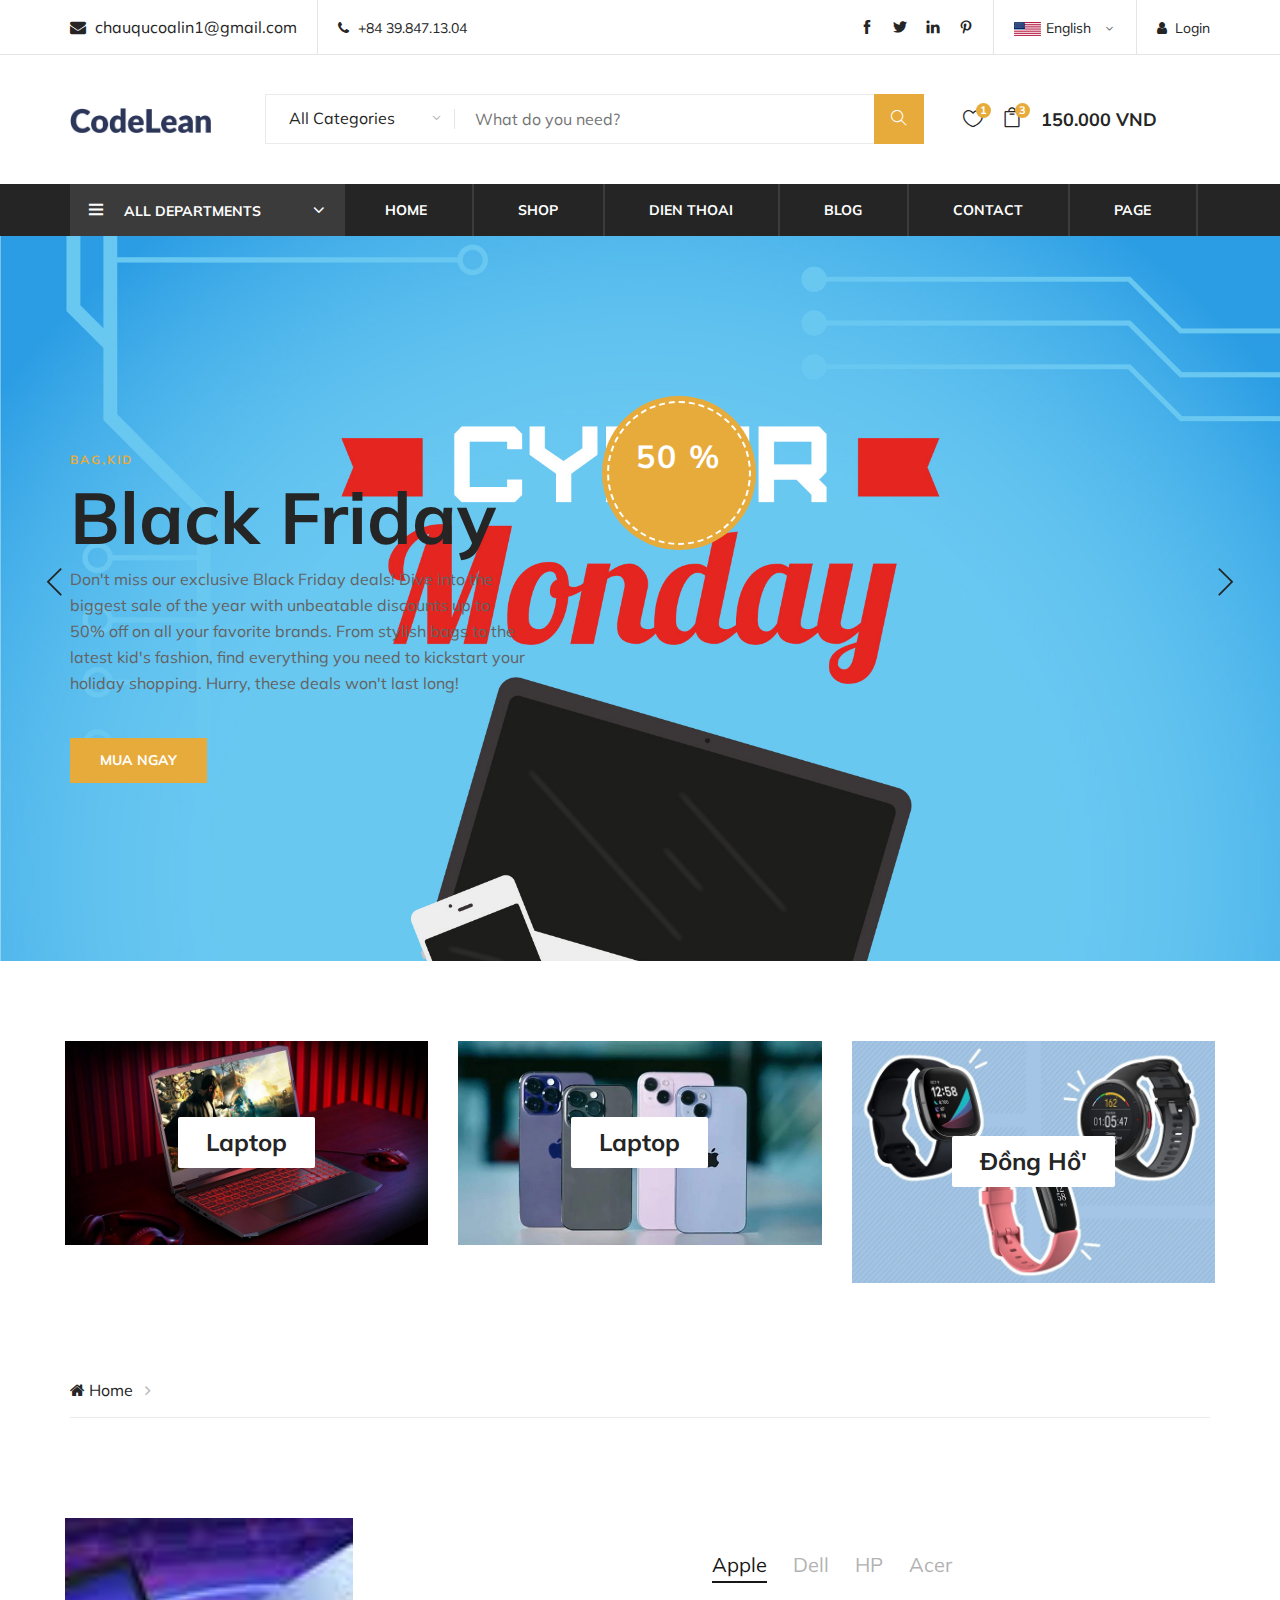
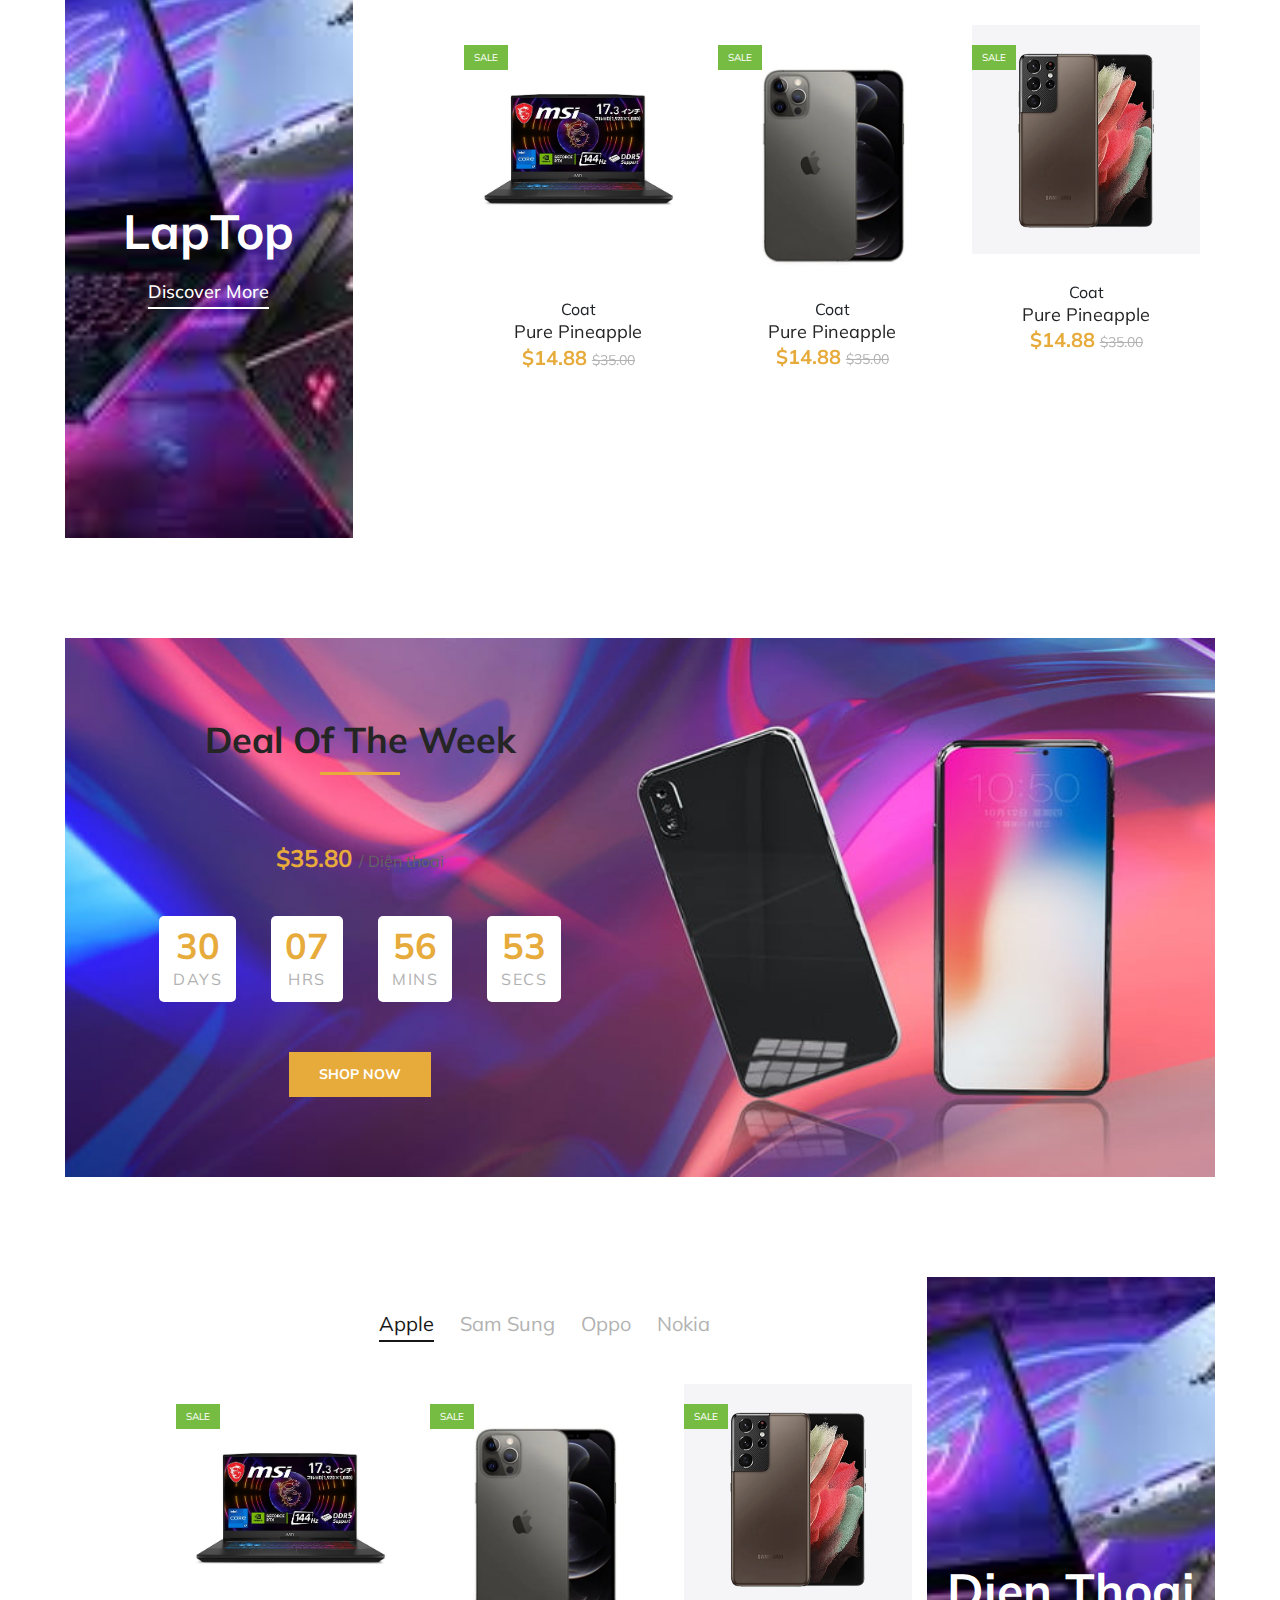
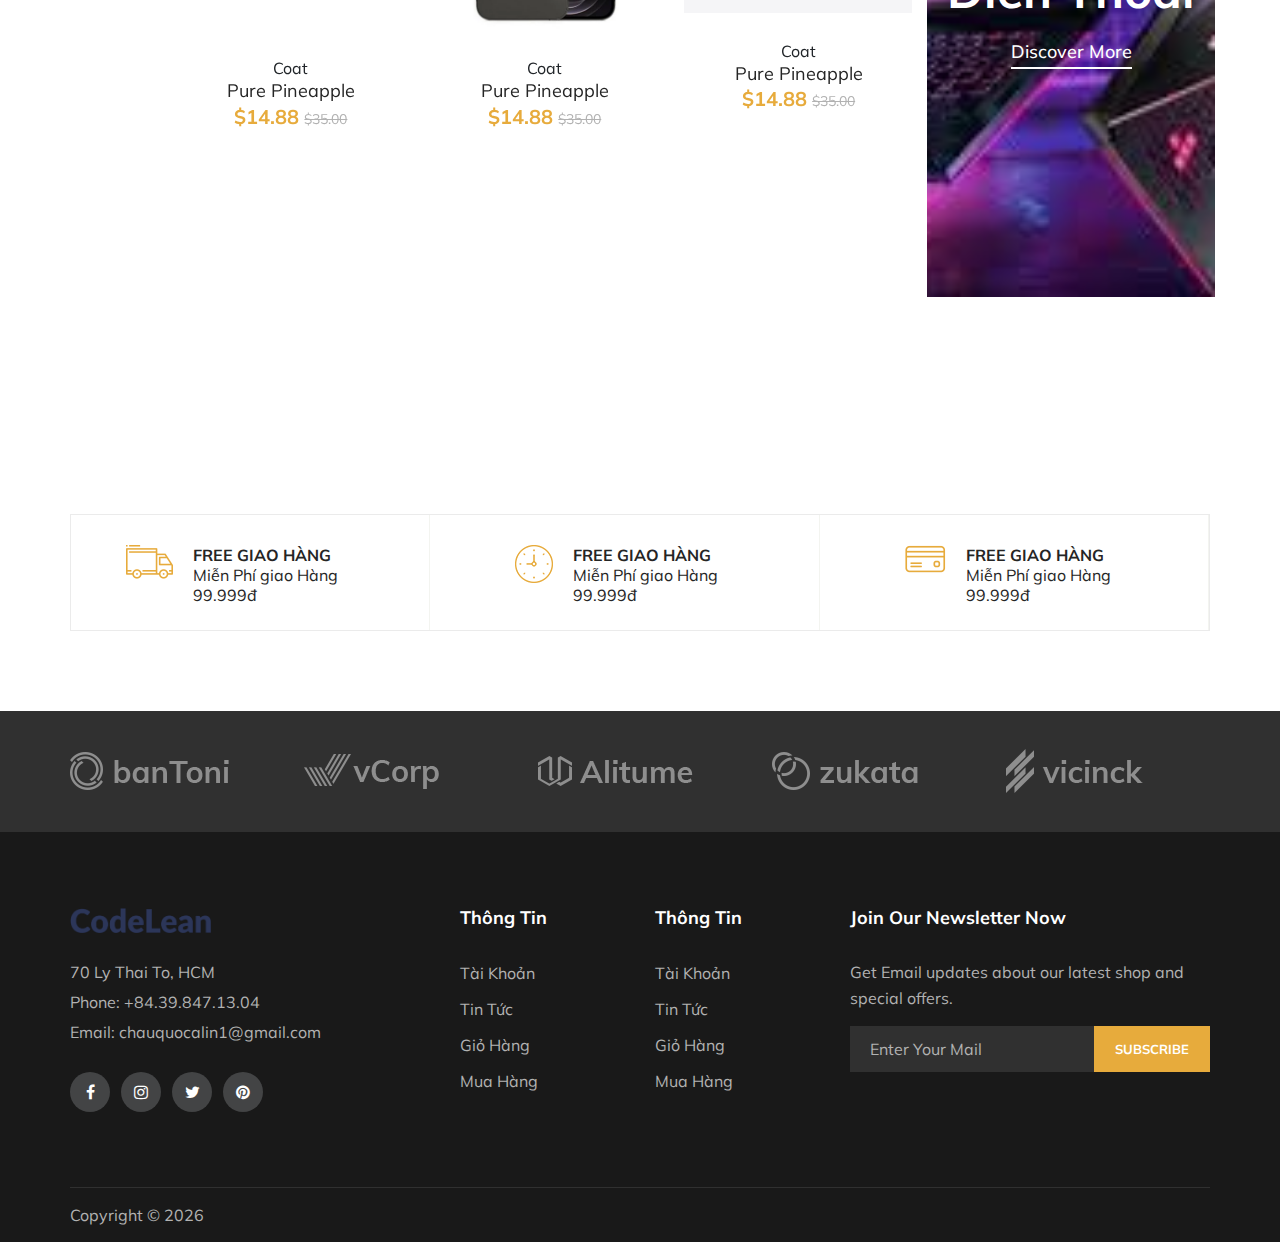
==== commit 0cbf0b40: "DangNhap" ====
--- a/wwwroot/index.html
+++ b/wwwroot/index.html
@@ -225,6 +225,342 @@
         </div>
 
     </section>
+    <div class="banner-section spad">
+        <div class="container-fluid">
+            <div class="row">
+                <div class="col-lg-4">
+                    <div class="single-banner">
+                        <img src="img/banner-1.jpg" alt="">
+                        <div class="inner-text">
+                            <h4>Laptop</h4>
+                        </div>
+                    </div>
+                </div>
+                <div class="col-lg-4">
+                    <div class="single-banner">
+                        <img src="img/banner-2.jpg" alt="">
+                        <div class="inner-text">
+                            <h4>Laptop</h4>
+                        </div>
+                    </div>
+                </div>
+                <div class="col-lg-4">
+                    <div class="single-banner">
+                        <img src="img/banner-3.jpg" alt="">
+                        <div class="inner-text">
+                            <h4>Đồng Hồ'</h4>
+                        </div>
+                    </div>
+                </div>
+            </div>
+        </div>
+    </div>
+    <div class="breacrumb-section">
+        <div class="container">
+            <div class="row">
+                <div class="col-lg-12">
+                    <div class="breadcrumb-text">
+                        <a href="index.html" aria-label="Home"><i class="fa fa-home"></i> Home</a>
+                    </div>
+                </div>
+            </div>
+        </div>
+
+    </div>
+    <section class="laptop-banner spad">
+            <div class="laptop-banner-container">
+                <div class="row">
+                    <div class="col-lg-3">
+                        <div class="product-large set-bg" data-setbg="img/products/laptop.jpg">
+                            <h2>LapTop</h2>
+                            <a href="#">Discover More</a>
+                        </div>
+                    </div>
+                    <div class="col-lg-8 offset-lg-1">
+                        <div class="filter-control">
+                            <ul>
+                                <li class="active">Apple</li>
+                                <li>Dell </li>
+                                <li>HP</li>
+                                <li>Acer</li>
+                            </ul>
+                        </div>
+                        <div class="product-slider owl-carousel">
+                            <div class="product-item">
+                                <div class="pi-pic">
+                                    <img src="img/products/hp_gaming_laptop_avatar.jpg" alt="">
+                                    <div class="sale">Sale</div>
+                                    <div class="icon">
+                                        <i class="icon_heart_alt"></i>
+                                    </div>
+                                    <ul>
+                                        <li class="w-icon active"><a href="#"><i class="icon_bag_alt"></i></a></li>
+                                        <li class="quick-view"><a href="product.html">+ Quick View</a></li>
+                                        <li class="w-icon"><a href="#"><i class="fa fa-random"></i></a></li>
+                                    </ul>
+                                </div>
+                                <div class="pi-text">
+                                    <div class="category-name">Coat</div>
+                                    <a href="#">
+                                        <h5>Pure Pineapple</h5>
+                                    </a>
+                                    <div class="product-price">
+                                        $14.88
+                                        <span>$35.00</span>
+                                    </div>
+                                </div>
+                                
+                                
+                            </div>
+                            <div class="product-item">
+                                <div class="pi-pic">
+                                    <img src="img/products/iphone_12_pro_avatar.jpg" alt="">
+                                    <div class="sale">Sale</div>
+                                    <div class="icon">
+                                        <i class="icon_heart_alt"></i>
+                                    </div>
+                                    <ul>
+                                        <li class="w-icon active"><a href="#"><i class="icon_bag_alt"></i></a></li>
+                                        <li class="quick-view"><a href="product.html">+ Quick View</a></li>
+                                        <li class="w-icon"><a href="#"><i class="fa fa-random"></i></a></li>
+                                    </ul>
+                                </div>
+                                <div class="pi-text">
+                                    <div class="category-name">Coat</div>
+                                    <a href="#">
+                                        <h5>Pure Pineapple</h5>
+                                    </a>
+                                    <div class="product-price">
+                                        $14.88
+                                        <span>$35.00</span>
+                                    </div>
+                                </div>
+                                
+                                
+                            </div>
+                            <div class="product-item">
+                                <div class="pi-pic">
+                                    <img src="img/products/samsung_s21_ultra_avatar.jpg" alt="">
+                                    <div class="sale">Sale</div>
+                                    <div class="icon">
+                                        <i class="icon_heart_alt"></i>
+                                    </div>
+                                    <ul>
+                                        <li class="w-icon active"><a href="#"><i class="icon_bag_alt"></i></a></li>
+                                        <li class="quick-view"><a href="product.html">+ Quick View</a></li>
+                                        <li class="w-icon"><a href="#"><i class="fa fa-random"></i></a></li>
+                                    </ul>
+                                </div>
+                                <div class="pi-text">
+                                    <div class="category-name">Coat</div>
+                                    <a href="#">
+                                        <h5>Pure Pineapple</h5>
+                                    </a>
+                                    <div class="product-price">
+                                        $14.88
+                                        <span>$35.00</span>
+                                    </div>
+                                </div>
+                                
+                                
+                            </div>
+                        </div>
+                        
+                    </div>
+                </div>
+            </div>
+      
+       
+    </section>
+    <!-- Deal Of The Week Section Begin -->
+    <section class="deal-of-week set-bg spad" data-setbg="img/time-bg.jpg">
+        <div class="container">
+            <div class="col-lg-6 text-center">
+                <div class="section-title">
+                    <h2>Deal Of The Week</h2>
+                    <p> <br></p>
+                    <div class="product-price">
+                        $35.80
+                        <span>/ Diện thoai</span>
+                    </div>
+                </div>
+                <div class="countdown-timer" id="countdown">
+                    <div class="cd-item">
+                        <span>56</span>
+                        <p>Days</p>
+                    </div>
+                    <div class="cd-item">
+                        <span>36</span>
+                        <p>Days</p>
+                    </div>
+                    <div class="cd-item">
+                        <span>48</span>
+                        <p>Days</p>
+                    </div>
+                </div>
+                <a href="shop.html" class="primary-btn">Shop Now</a>
+               
+            </div>
+           
+        </div>
+    </section>
+    <section class="dienthoai-banner spad">
+        <div class="laptop-banner-container">
+            <div class="row">
+                <div class="col-lg-8 offset-lg-1">
+                    <div class="filter-control">
+                        <ul> 
+                            <li class="active">Apple</li>
+                            <li>Sam Sung </li>
+                            <li>Oppo</li>
+                            <li>Nokia</li>
+                        </ul>
+                    </div>
+                    <div class="product-slider owl-carousel">
+                        <div class="product-item">
+                            <div class="pi-pic">
+                                <img src="img/products/hp_gaming_laptop_avatar.jpg" alt="">
+                                <div class="sale">Sale</div>
+                                <div class="icon">
+                                    <i class="icon_heart_alt"></i>
+                                </div>
+                                <ul>
+                                    <li class="w-icon active"><a href="#"><i class="icon_bag_alt"></i></a></li>
+                                    <li class="quick-view"><a href="product.html">+ Quick View</a></li>
+                                    <li class="w-icon"><a href="#"><i class="fa fa-random"></i></a></li>
+                                </ul>
+                            </div>
+                            <div class="pi-text">
+                                <div class="category-name">Coat</div>
+                                <a href="#">
+                                    <h5>Pure Pineapple</h5>
+                                </a>
+                                <div class="product-price">
+                                    $14.88
+                                    <span>$35.00</span>
+                                </div>
+                            </div>
+                            
+                            
+                        </div>
+                        <div class="product-item">
+                            <div class="pi-pic">
+                                <img src="img/products/iphone_12_pro_avatar.jpg" alt="">
+                                <div class="sale">Sale</div>
+                                <div class="icon">
+                                    <i class="icon_heart_alt"></i>
+                                </div>
+                                <ul>
+                                    <li class="w-icon active"><a href="#"><i class="icon_bag_alt"></i></a></li>
+                                    <li class="quick-view"><a href="product.html">+ Quick View</a></li>
+                                    <li class="w-icon"><a href="#"><i class="fa fa-random"></i></a></li>
+                                </ul>
+                            </div>
+                            <div class="pi-text">
+                                <div class="category-name">Coat</div>
+                                <a href="#">
+                                    <h5>Pure Pineapple</h5>
+                                </a>
+                                <div class="product-price">
+                                    $14.88
+                                    <span>$35.00</span>
+                                </div>
+                            </div>
+                            
+                            
+                        </div>
+                        <div class="product-item">
+                            <div class="pi-pic">
+                                <img src="img/products/samsung_s21_ultra_avatar.jpg" alt="">
+                                <div class="sale">Sale</div>
+                                <div class="icon">
+                                    <i class="icon_heart_alt"></i>
+                                </div>
+                                <ul>
+                                    <li class="w-icon active"><a href="#"><i class="icon_bag_alt"></i></a></li>
+                                    <li class="quick-view"><a href="product.html">+ Quick View</a></li>
+                                    <li class="w-icon"><a href="#"><i class="fa fa-random"></i></a></li>
+                                </ul>
+                            </div>
+                            <div class="pi-text">
+                                <div class="category-name">Coat</div>
+                                <a href="#">
+                                    <h5>Pure Pineapple</h5>
+                                </a>
+                                <div class="product-price">
+                                    $14.88
+                                    <span>$35.00</span>
+                                </div>
+                            </div>
+                            
+                            
+                        </div>
+                    </div>
+                    
+                </div>
+                <div class="col-lg-3">
+                    <div class="product-large set-bg" data-setbg="img/products/laptop.jpg">
+                        <h2>Dien Thoai</h2>
+                        <a href="#">Discover More</a>
+                    </div>
+                </div>
+            </div>
+        </div>
+</section>
+    
+    
+
+
+
+ 
+    <!-- Product Shop Section End -->
+
+    <section class="latest-blog spad">
+        <div class="container">
+            <div class="benefit-items">
+               <div class="row">
+                <div class="col-lg-4">
+                    <div class="single-benefit">
+                        <div class="sb-icon">
+                            <img src="img/icon-1.png" alt="">
+                        </div>
+                        <div class="sb-text">
+                            <h6>Free Giao Hàng</h6>
+                            <p>Miễn Phí giao Hàng 99.999đ</p>
+                        </div>
+                    </div>
+
+                </div>
+                <div class="col-lg-4">
+                    <div class="single-benefit">
+                        <div class="sb-icon">
+                            <img src="img/icon-2.png" alt="">
+                        </div>
+                        <div class="sb-text">
+                            <h6>Free Giao Hàng</h6>
+                            <p>Miễn Phí giao Hàng 99.999đ</p>
+                        </div>
+                    </div>
+                    
+                </div>
+                <div class="col-lg-4">
+                    <div class="single-benefit">
+                        <div class="sb-icon">
+                            <img src="img/icon-3.png" alt="">
+                        </div>
+                        <div class="sb-text">
+                            <h6>Free Giao Hàng</h6>
+                            <p>Miễn Phí giao Hàng 99.999đ</p>
+                        </div>
+                    </div>
+                    
+                </div>
+               </div>
+            </div>
+        </div>
+    </section>
+    
+    
     <!-- logo  -->
     <div class="partner-logo"> 
         <div class="container">
--- a/wwwroot/css/style.css
+++ b/wwwroot/css/style.css
@@ -3890,6 +3890,9 @@
 /* ------------------------------ Responsive Media Styles ---------------------------- */
 
 @media only screen and (min-width: 1200px) and (max-width: 1920px) {
+	.laptop-banner-container {
+		padding: 0px 80px;
+	}
 	.inner-header .advanced-search .input-group button {
 		right: -14px;
 	}
@@ -3952,7 +3955,7 @@
 	.single-banner {
 		margin-bottom: 30px;
 	}
-	.women-banner {
+	.laptop-banner {
 		padding-right: 0;
 		padding-left: 0;
 	}
@@ -3967,7 +3970,7 @@
 	.product-slider .owl-nav button[type=button] {
 		display: none;
 	}
-	.man-banner {
+	.dienthoai-banner {
 		padding-right: 0;
 		padding-left: 0;
 	}
